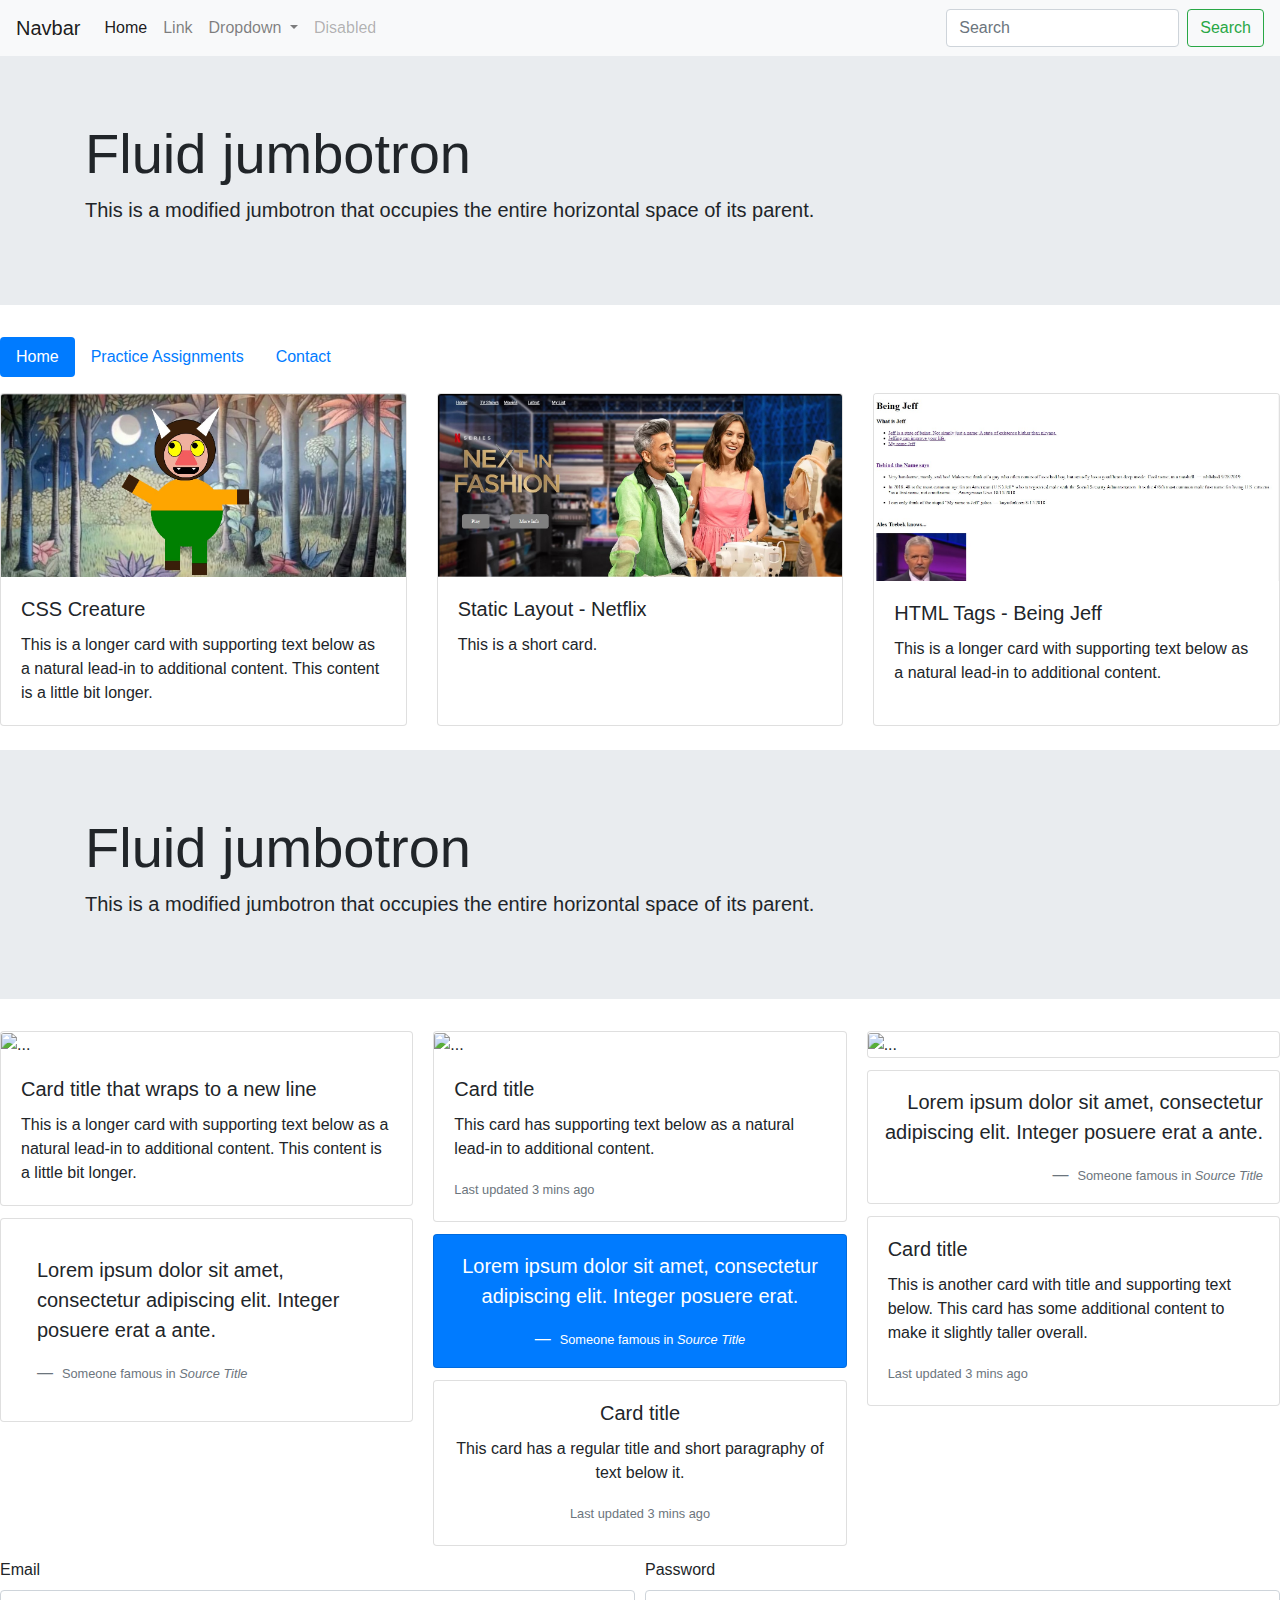
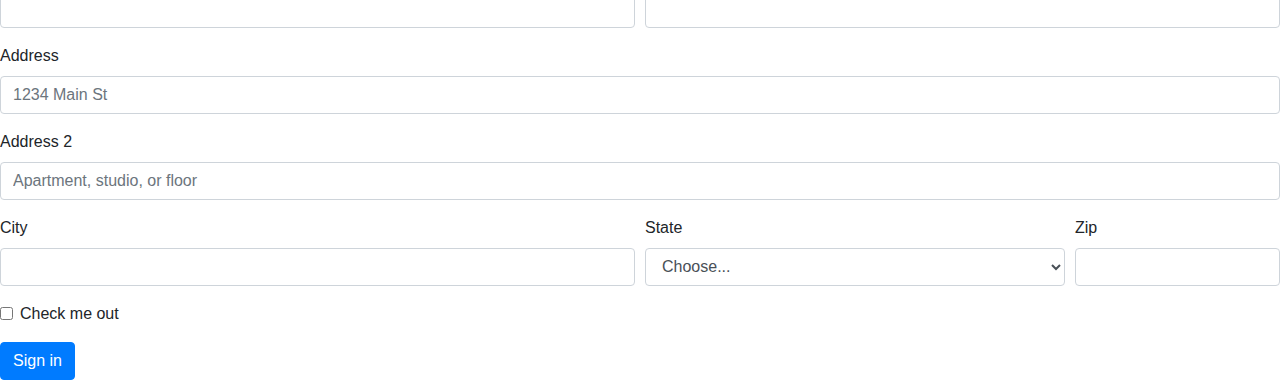
==== index.html @ 0328d678 "initial" ====
<!DOCTYPE html>
<html lang="en">

<head>
  <meta charset="UTF-8">
  <meta name="viewport" content="width=device-width, initial-scale=1.0">
  <link rel="stylesheet" href="https://stackpath.bootstrapcdn.com/bootstrap/4.4.1/css/bootstrap.min.css"
    integrity="sha384-Vkoo8x4CGsO3+Hhxv8T/Q5PaXtkKtu6ug5TOeNV6gBiFeWPGFN9MuhOf23Q9Ifjh" crossorigin="anonymous">

  <title>Document</title>
</head>

<body>

  <!-- Navigation bar -->
  <nav class="navbar navbar-expand-lg navbar-light bg-light">
    <a class="navbar-brand" href="#">Navbar</a>
    <button class="navbar-toggler" type="button" data-toggle="collapse" data-target="#navbarSupportedContent"
      aria-controls="navbarSupportedContent" aria-expanded="false" aria-label="Toggle navigation">
      <span class="navbar-toggler-icon"></span>
    </button>

    <div class="collapse navbar-collapse" id="navbarSupportedContent">
      <ul class="navbar-nav mr-auto">
        <li class="nav-item active">
          <a class="nav-link" href="#">Home <span class="sr-only">(current)</span></a>
        </li>
        <li class="nav-item">
          <a class="nav-link" href="#">Link</a>
        </li>
        <li class="nav-item dropdown">
          <a class="nav-link dropdown-toggle" href="#" id="navbarDropdown" role="button" data-toggle="dropdown"
            aria-haspopup="true" aria-expanded="false">
            Dropdown
          </a>
          <div class="dropdown-menu" aria-labelledby="navbarDropdown">
            <a class="dropdown-item" href="#">Action</a>
            <a class="dropdown-item" href="#">Another action</a>
            <div class="dropdown-divider"></div>
            <a class="dropdown-item" href="#">Something else here</a>
          </div>
        </li>
        <li class="nav-item">
          <a class="nav-link disabled" href="#" tabindex="-1" aria-disabled="true">Disabled</a>
        </li>
      </ul>
      <form class="form-inline my-2 my-lg-0">
        <input class="form-control mr-sm-2" type="search" placeholder="Search" aria-label="Search">
        <button class="btn btn-outline-success my-2 my-sm-0" type="submit">Search</button>
      </form>
    </div>
  </nav>

  <!-- Jumbotron -->
  <div class="jumbotron jumbotron-fluid">
    <div class="container">
      <h1 class="display-4">Fluid jumbotron</h1>
      <p class="lead">This is a modified jumbotron that occupies the entire horizontal space of its parent.</p>
    </div>
  </div>

  <!-- Tabs around cards -->
  <!-- <ul class="nav nav-tabs">
        <li class="nav-item">
          <a class="nav-link active" href="#">Active</a>
        </li>
        <li class="nav-item">
          <a class="nav-link" href="#">Link</a>
        </li>
        <li class="nav-item">
          <a class="nav-link" href="#">Link</a>
        </li>
        <li class="nav-item">
          <a class="nav-link disabled" href="#" tabindex="-1" aria-disabled="true">Disabled</a>
        </li>
      </ul> -->

  <!-- Tabs around cards -->
  <!-- <div class="card text-center">
        <div class="card-header">
          <ul class="nav nav-tabs card-header-tabs">
            <li class="nav-item">
              <a class="nav-link active" href="#">Active</a>
            </li>
            <li class="nav-item">
              <a class="nav-link" href="#">Link</a>
            </li>
            <li class="nav-item">
              <a class="nav-link disabled" href="#" tabindex="-1" aria-disabled="true">Disabled</a>
            </li>
          </ul>
        </div>
        <div class="card-body">
          <h5 class="card-title">Special title treatment</h5>
          <p class="card-text">With supporting text below as a natural lead-in to additional content.</p>
          <a href="#" class="btn btn-primary">Go somewhere</a>
        </div>
      </div> -->


  <!-- Tabs with pills around cards -->
  <ul class="nav nav-pills mb-3" id="pills-tab" role="tablist">
    <li class="nav-item">
      <a class="nav-link active" id="pills-home-tab" data-toggle="pill" href="#pills-home" role="tab"
        aria-controls="pills-home" aria-selected="true">Home</a>
    </li>
    <li class="nav-item">
      <a class="nav-link" id="pills-profile-tab" data-toggle="pill" href="#pills-profile" role="tab"
        aria-controls="pills-profile" aria-selected="false">Practice Assignments</a>
    </li>
    <li class="nav-item">
      <a class="nav-link" id="pills-contact-tab" data-toggle="pill" href="#pills-contact" role="tab"
        aria-controls="pills-contact" aria-selected="false">Contact</a>
    </li>
  </ul>
  <div class="tab-content" id="pills-tabContent">
    <div class="tab-pane fade show active" id="pills-home" role="tabpanel" aria-labelledby="pills-home-tab">
        <!-- CARD START -->
  <div class="row row-cols-1 row-cols-md-3">
    <div class="col mb-4">
      <div class="card h-100">
        <img src="assets/cssCreature.jpg" class="card-img-top" alt="...">
        <div class="card-body">
          <h5 class="card-title">CSS Creature</h5>
          <p class="card-text">This is a longer card with supporting text below as a natural lead-in to additional
            content. This content is a little bit longer.</p>
        </div>
      </div>
    </div>
    <!-- CARD END -->
    <!-- CARD START -->
    <div class="col mb-4">
      <div class="card h-100">
        <img src="assets/staticLayout.jpg" class="card-img-top" alt="...">
        <div class="card-body">
          <h5 class="card-title">Static Layout - Netflix</h5>
          <p class="card-text">This is a short card.</p>
        </div>
      </div>
    </div>
    <!-- CARD END -->
    <!-- CARD START -->
    <div class="col mb-4">
      <div class="card h-100">
        <img src="assets/htmlTags.jpg" class="card-img-top" alt="...">
        <div class="card-body">
          <h5 class="card-title">HTML Tags - Being Jeff</h5>
          <p class="card-text">This is a longer card with supporting text below as a natural lead-in to additional
            content.</p>
        </div>
      </div>
    </div>
  </div>
  <!-- CARD END -->

      </div>
    <div class="tab-pane fade" id="pills-profile" role="tabpanel" aria-labelledby="pills-profile-tab">

      <!-- CARDS GO HERE -->
  <!-- CARD START -->
  <div class="row row-cols-1 row-cols-md-3">
    <div class="col mb-4">
    <div class="card h-100">
      <img src="assets/cssBasics.jpg" class="card-img-top" alt="...">
      <div class="card-body">
        <h5 class="card-title">CSS Basics - Bang a Drum</h5>
        <p class="card-text">This is a longer card with supporting text below as a natural lead-in to additional
          content. This content is a little bit longer.</p>
      </div>
    </div>
  </div>
  <!-- CARD END -->
  <!-- CARD START -->
  <div class="col mb-4">
    <div class="card h-100">
      <img src="assets/terminalDungeon.jpg" class="card-img-top" alt="...">
      <div class="card-body">
        <h5 class="card-title">Terminal Dungeon - Command Line Maze</h5>
        <p class="card-text">This is a longer card with supporting text below as a natural lead-in to additional
          content. This content is a little bit longer.</p>
      </div>
    </div>
  </div>
  <!-- CARD END -->

    </div>
    <div class="tab-pane fade" id="pills-contact" role="tabpanel" aria-labelledby="pills-contact-tab">...</div>
  </div>

  <!-- Cards in rows -->





  <!-- Jumbotron -->
  <div class="jumbotron jumbotron-fluid">
    <div class="container">
      <h1 class="display-4">Fluid jumbotron</h1>
      <p class="lead">This is a modified jumbotron that occupies the entire horizontal space of its parent.</p>
    </div>
  </div>




  <!-- cards mixed up -->
  <div class="card-columns">
    <div class="card">
      <img src="..." class="card-img-top" alt="...">
      <div class="card-body">
        <h5 class="card-title">Card title that wraps to a new line</h5>
        <p class="card-text">This is a longer card with supporting text below as a natural lead-in to additional
          content. This content is a little bit longer.</p>
      </div>
    </div>
    <div class="card p-3">
      <blockquote class="blockquote mb-0 card-body">
        <p>Lorem ipsum dolor sit amet, consectetur adipiscing elit. Integer posuere erat a ante.</p>
        <footer class="blockquote-footer">
          <small class="text-muted">
            Someone famous in <cite title="Source Title">Source Title</cite>
          </small>
        </footer>
      </blockquote>
    </div>
    <div class="card">
      <img src="..." class="card-img-top" alt="...">
      <div class="card-body">
        <h5 class="card-title">Card title</h5>
        <p class="card-text">This card has supporting text below as a natural lead-in to additional content.</p>
        <p class="card-text"><small class="text-muted">Last updated 3 mins ago</small></p>
      </div>
    </div>
    <div class="card bg-primary text-white text-center p-3">
      <blockquote class="blockquote mb-0">
        <p>Lorem ipsum dolor sit amet, consectetur adipiscing elit. Integer posuere erat.</p>
        <footer class="blockquote-footer text-white">
          <small>
            Someone famous in <cite title="Source Title">Source Title</cite>
          </small>
        </footer>
      </blockquote>
    </div>
    <div class="card text-center">
      <div class="card-body">
        <h5 class="card-title">Card title</h5>
        <p class="card-text">This card has a regular title and short paragraphy of text below it.</p>
        <p class="card-text"><small class="text-muted">Last updated 3 mins ago</small></p>
      </div>
    </div>
    <div class="card">
      <img src="..." class="card-img-top" alt="...">
    </div>
    <div class="card p-3 text-right">
      <blockquote class="blockquote mb-0">
        <p>Lorem ipsum dolor sit amet, consectetur adipiscing elit. Integer posuere erat a ante.</p>
        <footer class="blockquote-footer">
          <small class="text-muted">
            Someone famous in <cite title="Source Title">Source Title</cite>
          </small>
        </footer>
      </blockquote>
    </div>
    <div class="card">
      <div class="card-body">
        <h5 class="card-title">Card title</h5>
        <p class="card-text">This is another card with title and supporting text below. This card has some additional
          content to make it slightly taller overall.</p>
        <p class="card-text"><small class="text-muted">Last updated 3 mins ago</small></p>
      </div>
    </div>
  </div>

  <!-- Form @ bottom of screen-->
  <form>
    <div class="form-row">
      <div class="form-group col-md-6">
        <label for="inputEmail4">Email</label>
        <input type="email" class="form-control" id="inputEmail4">
      </div>
      <div class="form-group col-md-6">
        <label for="inputPassword4">Password</label>
        <input type="password" class="form-control" id="inputPassword4">
      </div>
    </div>
    <div class="form-group">
      <label for="inputAddress">Address</label>
      <input type="text" class="form-control" id="inputAddress" placeholder="1234 Main St">
    </div>
    <div class="form-group">
      <label for="inputAddress2">Address 2</label>
      <input type="text" class="form-control" id="inputAddress2" placeholder="Apartment, studio, or floor">
    </div>
    <div class="form-row">
      <div class="form-group col-md-6">
        <label for="inputCity">City</label>
        <input type="text" class="form-control" id="inputCity">
      </div>
      <div class="form-group col-md-4">
        <label for="inputState">State</label>
        <select id="inputState" class="form-control">
          <option selected>Choose...</option>
          <option>...</option>
        </select>
      </div>
      <div class="form-group col-md-2">
        <label for="inputZip">Zip</label>
        <input type="text" class="form-control" id="inputZip">
      </div>
    </div>
    <div class="form-group">
      <div class="form-check">
        <input class="form-check-input" type="checkbox" id="gridCheck">
        <label class="form-check-label" for="gridCheck">
          Check me out
        </label>
      </div>
    </div>
    <button type="submit" class="btn btn-primary">Sign in</button>
  </form>


  <!-- ****************** Add all code above here *********************-->
  <script src="https://code.jquery.com/jquery-3.4.1.slim.min.js"
    integrity="sha384-J6qa4849blE2+poT4WnyKhv5vZF5SrPo0iEjwBvKU7imGFAV0wwj1yYfoRSJoZ+n"
    crossorigin="anonymous"></script>
  <script src="https://cdn.jsdelivr.net/npm/popper.js@1.16.0/dist/umd/popper.min.js"
    integrity="sha384-Q6E9RHvbIyZFJoft+2mJbHaEWldlvI9IOYy5n3zV9zzTtmI3UksdQRVvoxMfooAo"
    crossorigin="anonymous"></script>
  <script src="https://stackpath.bootstrapcdn.com/bootstrap/4.4.1/js/bootstrap.min.js"
    integrity="sha384-wfSDF2E50Y2D1uUdj0O3uMBJnjuUD4Ih7YwaYd1iqfktj0Uod8GCExl3Og8ifwB6"
    crossorigin="anonymous"></script>
</body>

</html>
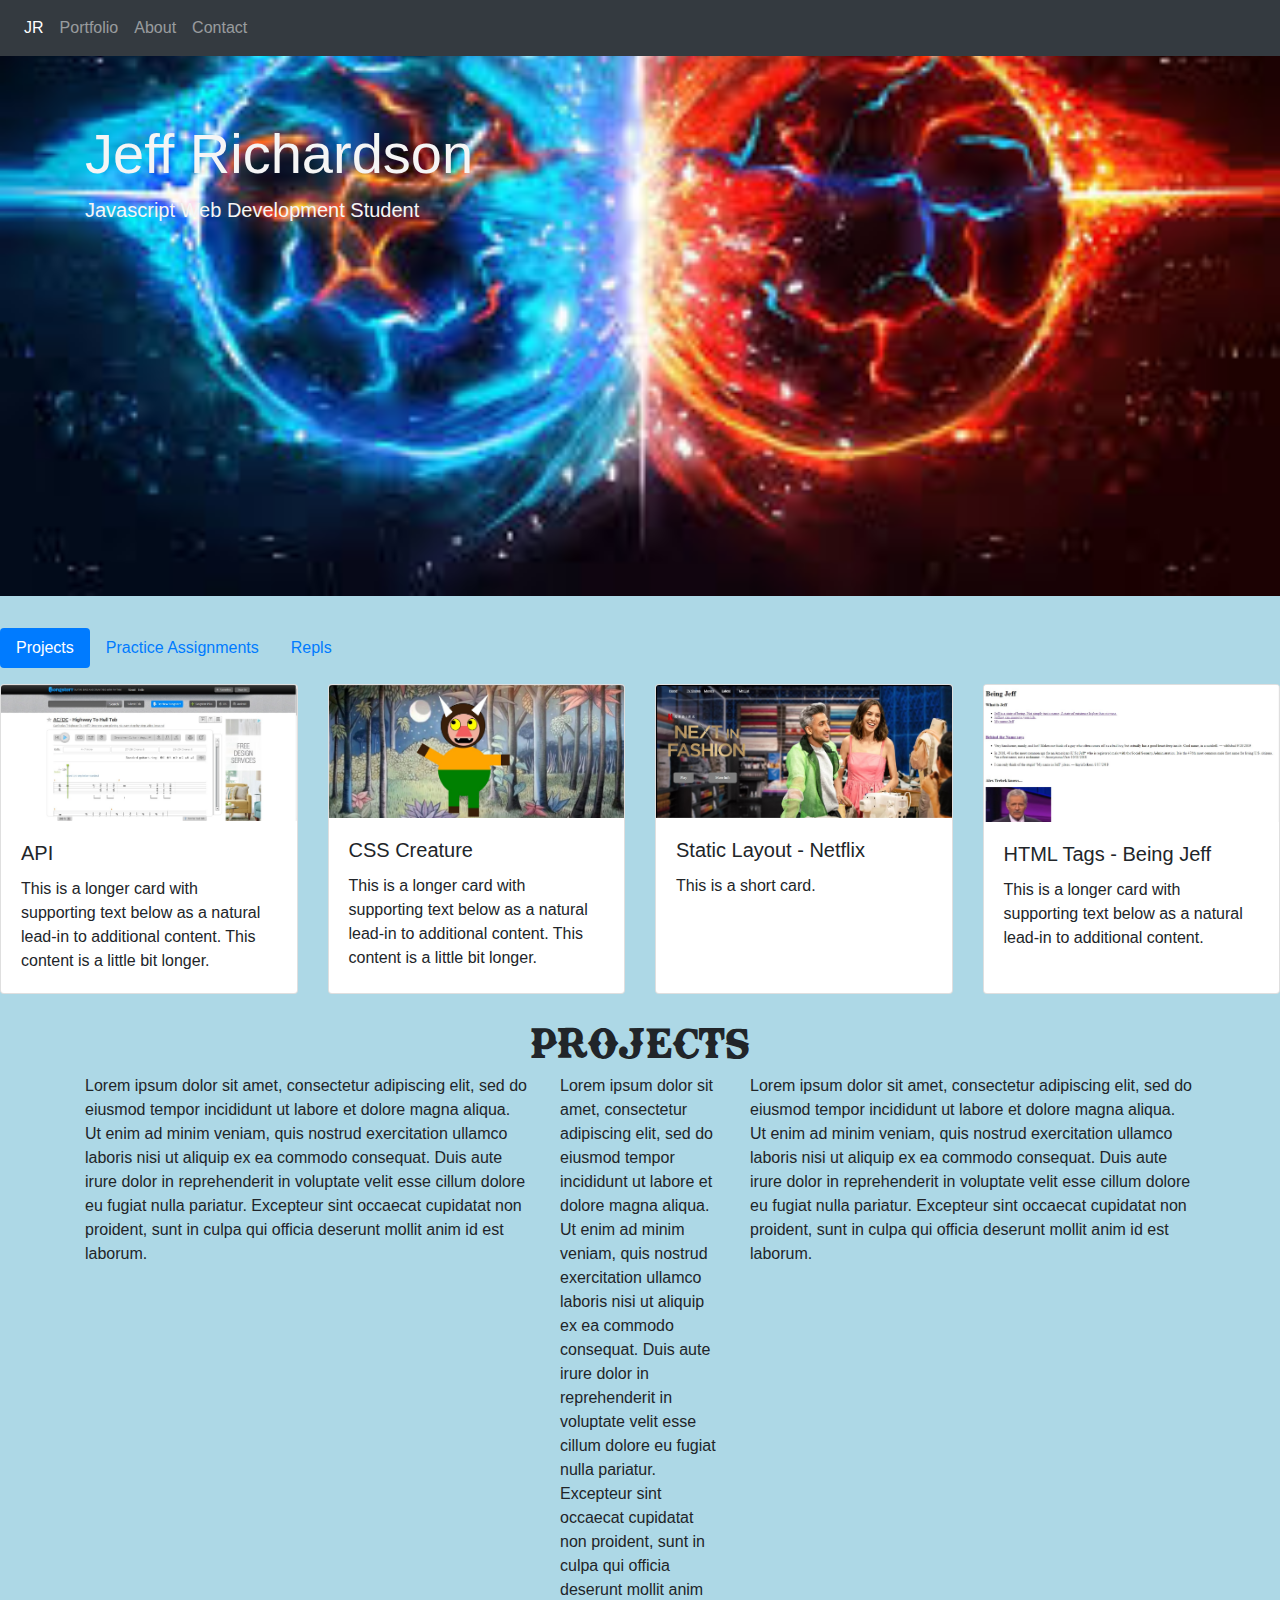
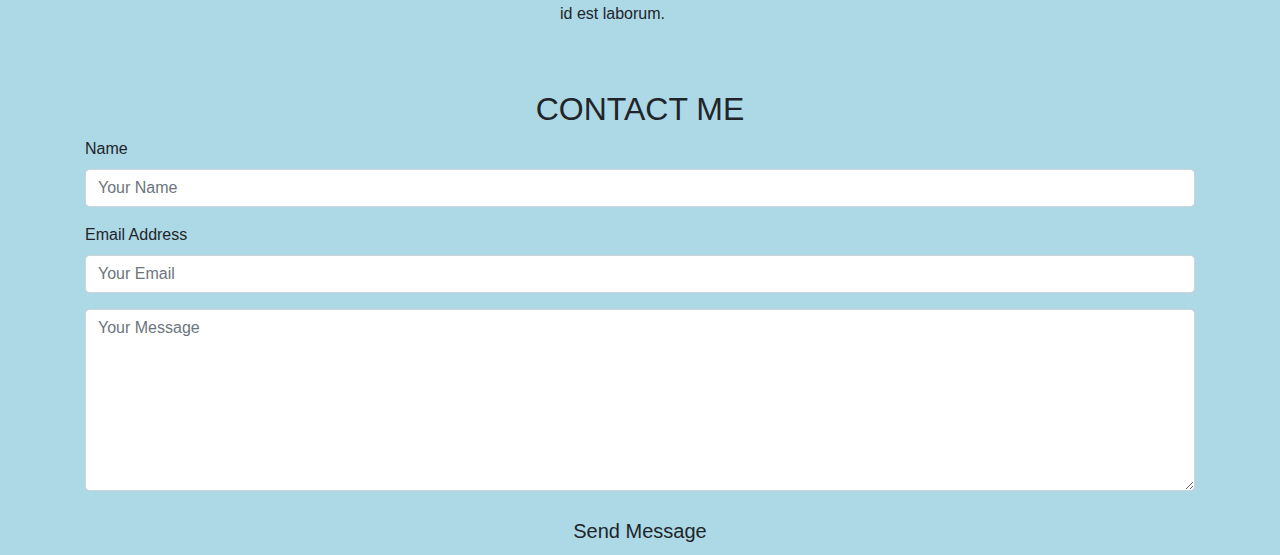
==== commit ed318618: "partially functional 2-13-2020" ====
--- a/index.html
+++ b/index.html
@@ -1,108 +1,53 @@
 <!DOCTYPE html>
 <html lang="en">
-
 <head>
-  <meta charset="UTF-8">
-  <meta name="viewport" content="width=device-width, initial-scale=1.0">
-  <link rel="stylesheet" href="https://stackpath.bootstrapcdn.com/bootstrap/4.4.1/css/bootstrap.min.css"
-    integrity="sha384-Vkoo8x4CGsO3+Hhxv8T/Q5PaXtkKtu6ug5TOeNV6gBiFeWPGFN9MuhOf23Q9Ifjh" crossorigin="anonymous">
-
-  <title>Document</title>
+    <meta charset="UTF-8">
+    <meta name="viewport" content="width=device-width, initial-scale=1.0">
+    <meta http-equiv="X-UA-Compatible" content="ie=edge">
+    <!-- Bootstrap style sheet must link prior to our style sheet link -->
+    <link rel="stylesheet" href="https://stackpath.bootstrapcdn.com/bootstrap/4.4.1/css/bootstrap.min.css" integrity="sha384-Vkoo8x4CGsO3+Hhxv8T/Q5PaXtkKtu6ug5TOeNV6gBiFeWPGFN9MuhOf23Q9Ifjh" crossorigin="anonymous">
+
+    <link rel="stylesheet" ref="text/css" href="./css/main.css">
+    <title>Example Portfolio</title>
 </head>
-
 <body>
 
-  <!-- Navigation bar -->
-  <nav class="navbar navbar-expand-lg navbar-light bg-light">
-    <a class="navbar-brand" href="#">Navbar</a>
-    <button class="navbar-toggler" type="button" data-toggle="collapse" data-target="#navbarSupportedContent"
-      aria-controls="navbarSupportedContent" aria-expanded="false" aria-label="Toggle navigation">
-      <span class="navbar-toggler-icon"></span>
-    </button>
-
-    <div class="collapse navbar-collapse" id="navbarSupportedContent">
-      <ul class="navbar-nav mr-auto">
-        <li class="nav-item active">
-          <a class="nav-link" href="#">Home <span class="sr-only">(current)</span></a>
-        </li>
-        <li class="nav-item">
-          <a class="nav-link" href="#">Link</a>
-        </li>
-        <li class="nav-item dropdown">
-          <a class="nav-link dropdown-toggle" href="#" id="navbarDropdown" role="button" data-toggle="dropdown"
-            aria-haspopup="true" aria-expanded="false">
-            Dropdown
-          </a>
-          <div class="dropdown-menu" aria-labelledby="navbarDropdown">
-            <a class="dropdown-item" href="#">Action</a>
-            <a class="dropdown-item" href="#">Another action</a>
-            <div class="dropdown-divider"></div>
-            <a class="dropdown-item" href="#">Something else here</a>
+    <!-- NAVBAR -->
+        <!-- Copied this from bootstrap within Components / Navbar -->
+
+    <nav class="navbar navbar-expand-lg navbar-dark bg-dark">
+        <!-- <a class="navbar-brand" href="#">Navbar</a> -->
+        <button class="navbar-toggler" type="button" data-toggle="collapse" data-target="#navbarNavAltMarkup" aria-controls="navbarNavAltMarkup" aria-expanded="false" aria-label="Toggle navigation">
+          <span class="navbar-toggler-icon"></span> -->
+        </button>
+        <div class="collapse navbar-collapse" id="navbarNavAltMarkup">
+          <div class="navbar-nav">
+            <a class="nav-item nav-link active" href="#">JR <span class="sr-only">(current)</span></a>
+            <a class="nav-item nav-link" href="#">Portfolio</a>
+            <a class="nav-item nav-link" href="#">About</a>
+            <a class="nav-item nav-link" href="#">Contact</a>
+            <!-- <a class="nav-item nav-link disabled" href="#" tabindex="-1" aria-disabled="true">Disabled</a> -->
           </div>
-        </li>
-        <li class="nav-item">
-          <a class="nav-link disabled" href="#" tabindex="-1" aria-disabled="true">Disabled</a>
-        </li>
-      </ul>
-      <form class="form-inline my-2 my-lg-0">
-        <input class="form-control mr-sm-2" type="search" placeholder="Search" aria-label="Search">
-        <button class="btn btn-outline-success my-2 my-sm-0" type="submit">Search</button>
-      </form>
-    </div>
-  </nav>
-
-  <!-- Jumbotron -->
-  <div class="jumbotron jumbotron-fluid">
-    <div class="container">
-      <h1 class="display-4">Fluid jumbotron</h1>
-      <p class="lead">This is a modified jumbotron that occupies the entire horizontal space of its parent.</p>
-    </div>
-  </div>
-
-  <!-- Tabs around cards -->
-  <!-- <ul class="nav nav-tabs">
-        <li class="nav-item">
-          <a class="nav-link active" href="#">Active</a>
-        </li>
-        <li class="nav-item">
-          <a class="nav-link" href="#">Link</a>
-        </li>
-        <li class="nav-item">
-          <a class="nav-link" href="#">Link</a>
-        </li>
-        <li class="nav-item">
-          <a class="nav-link disabled" href="#" tabindex="-1" aria-disabled="true">Disabled</a>
-        </li>
-      </ul> -->
-
-  <!-- Tabs around cards -->
-  <!-- <div class="card text-center">
-        <div class="card-header">
-          <ul class="nav nav-tabs card-header-tabs">
-            <li class="nav-item">
-              <a class="nav-link active" href="#">Active</a>
-            </li>
-            <li class="nav-item">
-              <a class="nav-link" href="#">Link</a>
-            </li>
-            <li class="nav-item">
-              <a class="nav-link disabled" href="#" tabindex="-1" aria-disabled="true">Disabled</a>
-            </li>
-          </ul>
-        </div>
-        <div class="card-body">
-          <h5 class="card-title">Special title treatment</h5>
-          <p class="card-text">With supporting text below as a natural lead-in to additional content.</p>
-          <a href="#" class="btn btn-primary">Go somewhere</a>
-        </div>
-      </div> -->
-
+        </div>
+      </nav>
+
+    <!-- HEADER -->
+      <!-- Components / Jumbotron > Fluid Jumbotron -->
+
+      <div class="jumbotron jumbotron-fluid">
+        <div class="container">
+          <h1 class="display-4">Jeff Richardson</h1>
+          <p class="lead">Javascript Web Development Student</p>
+        </div>
+      </div>
+
+<!-- ****************  START CARDS **************************-->
 
   <!-- Tabs with pills around cards -->
   <ul class="nav nav-pills mb-3" id="pills-tab" role="tablist">
     <li class="nav-item">
       <a class="nav-link active" id="pills-home-tab" data-toggle="pill" href="#pills-home" role="tab"
-        aria-controls="pills-home" aria-selected="true">Home</a>
+        aria-controls="pills-home" aria-selected="true">Projects</a>
     </li>
     <li class="nav-item">
       <a class="nav-link" id="pills-profile-tab" data-toggle="pill" href="#pills-profile" role="tab"
@@ -110,13 +55,34 @@
     </li>
     <li class="nav-item">
       <a class="nav-link" id="pills-contact-tab" data-toggle="pill" href="#pills-contact" role="tab"
-        aria-controls="pills-contact" aria-selected="false">Contact</a>
+        aria-controls="pills-contact" aria-selected="false">Repls</a>
     </li>
   </ul>
+  <!-- END of TAB Definitions-->
   <div class="tab-content" id="pills-tabContent">
     <div class="tab-pane fade show active" id="pills-home" role="tabpanel" aria-labelledby="pills-home-tab">
+        
+  <!-- NEED THIS AT BEGINNING OF CARD GROUP - SETS COLUMNS -->
+    <!-- <div class="row row-cols-1 row-cols-md-3"> -->
+    <div class="row row-cols-1 row-cols-sm-4">
+        
+          <!-- CARD START -->
+    <div class="col mb-4">
+      <div class="card h-100">
+        <a href="C:\ElevenFiftyProjects\JavaScript-Library\projects\API-Songster\public\index.html" target=blank>
+          <img src="assets/API-Songsterr.jpg" class="card-img-top" alt="...">
+        </a>
+        <div class="card-body">
+          <h5 class="card-title">API</h5>
+          <p class="card-text">This is a longer card with supporting text below as a natural lead-in to additional
+            content. This content is a little bit longer.</p>
+        </div>
+      </div>
+    </div>
+    <!-- CARD END -->
+
+   
         <!-- CARD START -->
-  <div class="row row-cols-1 row-cols-md-3">
     <div class="col mb-4">
       <div class="card h-100">
         <img src="assets/cssCreature.jpg" class="card-img-top" alt="...">
@@ -128,6 +94,8 @@
       </div>
     </div>
     <!-- CARD END -->
+   
+   
     <!-- CARD START -->
     <div class="col mb-4">
       <div class="card h-100">
@@ -157,8 +125,11 @@
     <div class="tab-pane fade" id="pills-profile" role="tabpanel" aria-labelledby="pills-profile-tab">
 
       <!-- CARDS GO HERE -->
-  <!-- CARD START -->
-  <div class="row row-cols-1 row-cols-md-3">
+
+    <!-- NEED THIS AT BEGINNING OF CARD GROUP - SETS COLUMNS -->
+    <div class="row row-cols-1 row-cols-md-3">
+      
+    <!-- CARD START -->
     <div class="col mb-4">
     <div class="card h-100">
       <img src="assets/cssBasics.jpg" class="card-img-top" alt="...">
@@ -190,147 +161,83 @@
   <!-- Cards in rows -->
 
 
-
-
-
-  <!-- Jumbotron -->
-  <div class="jumbotron jumbotron-fluid">
-    <div class="container">
-      <h1 class="display-4">Fluid jumbotron</h1>
-      <p class="lead">This is a modified jumbotron that occupies the entire horizontal space of its parent.</p>
-    </div>
-  </div>
-
-
-
-
-  <!-- cards mixed up -->
-  <div class="card-columns">
-    <div class="card">
-      <img src="..." class="card-img-top" alt="...">
-      <div class="card-body">
-        <h5 class="card-title">Card title that wraps to a new line</h5>
-        <p class="card-text">This is a longer card with supporting text below as a natural lead-in to additional
-          content. This content is a little bit longer.</p>
-      </div>
-    </div>
-    <div class="card p-3">
-      <blockquote class="blockquote mb-0 card-body">
-        <p>Lorem ipsum dolor sit amet, consectetur adipiscing elit. Integer posuere erat a ante.</p>
-        <footer class="blockquote-footer">
-          <small class="text-muted">
-            Someone famous in <cite title="Source Title">Source Title</cite>
-          </small>
-        </footer>
-      </blockquote>
-    </div>
-    <div class="card">
-      <img src="..." class="card-img-top" alt="...">
-      <div class="card-body">
-        <h5 class="card-title">Card title</h5>
-        <p class="card-text">This card has supporting text below as a natural lead-in to additional content.</p>
-        <p class="card-text"><small class="text-muted">Last updated 3 mins ago</small></p>
-      </div>
-    </div>
-    <div class="card bg-primary text-white text-center p-3">
-      <blockquote class="blockquote mb-0">
-        <p>Lorem ipsum dolor sit amet, consectetur adipiscing elit. Integer posuere erat.</p>
-        <footer class="blockquote-footer text-white">
-          <small>
-            Someone famous in <cite title="Source Title">Source Title</cite>
-          </small>
-        </footer>
-      </blockquote>
-    </div>
-    <div class="card text-center">
-      <div class="card-body">
-        <h5 class="card-title">Card title</h5>
-        <p class="card-text">This card has a regular title and short paragraphy of text below it.</p>
-        <p class="card-text"><small class="text-muted">Last updated 3 mins ago</small></p>
-      </div>
-    </div>
-    <div class="card">
-      <img src="..." class="card-img-top" alt="...">
-    </div>
-    <div class="card p-3 text-right">
-      <blockquote class="blockquote mb-0">
-        <p>Lorem ipsum dolor sit amet, consectetur adipiscing elit. Integer posuere erat a ante.</p>
-        <footer class="blockquote-footer">
-          <small class="text-muted">
-            Someone famous in <cite title="Source Title">Source Title</cite>
-          </small>
-        </footer>
-      </blockquote>
-    </div>
-    <div class="card">
-      <div class="card-body">
-        <h5 class="card-title">Card title</h5>
-        <p class="card-text">This is another card with title and supporting text below. This card has some additional
-          content to make it slightly taller overall.</p>
-        <p class="card-text"><small class="text-muted">Last updated 3 mins ago</small></p>
-      </div>
-    </div>
-  </div>
-
-  <!-- Form @ bottom of screen-->
-  <form>
-    <div class="form-row">
-      <div class="form-group col-md-6">
-        <label for="inputEmail4">Email</label>
-        <input type="email" class="form-control" id="inputEmail4">
-      </div>
-      <div class="form-group col-md-6">
-        <label for="inputPassword4">Password</label>
-        <input type="password" class="form-control" id="inputPassword4">
-      </div>
-    </div>
-    <div class="form-group">
-      <label for="inputAddress">Address</label>
-      <input type="text" class="form-control" id="inputAddress" placeholder="1234 Main St">
-    </div>
-    <div class="form-group">
-      <label for="inputAddress2">Address 2</label>
-      <input type="text" class="form-control" id="inputAddress2" placeholder="Apartment, studio, or floor">
-    </div>
-    <div class="form-row">
-      <div class="form-group col-md-6">
-        <label for="inputCity">City</label>
-        <input type="text" class="form-control" id="inputCity">
-      </div>
-      <div class="form-group col-md-4">
-        <label for="inputState">State</label>
-        <select id="inputState" class="form-control">
-          <option selected>Choose...</option>
-          <option>...</option>
-        </select>
-      </div>
-      <div class="form-group col-md-2">
-        <label for="inputZip">Zip</label>
-        <input type="text" class="form-control" id="inputZip">
-      </div>
-    </div>
-    <div class="form-group">
-      <div class="form-check">
-        <input class="form-check-input" type="checkbox" id="gridCheck">
-        <label class="form-check-label" for="gridCheck">
-          Check me out
-        </label>
-      </div>
-    </div>
-    <button type="submit" class="btn btn-primary">Sign in</button>
-  </form>
-
-
-  <!-- ****************** Add all code above here *********************-->
-  <script src="https://code.jquery.com/jquery-3.4.1.slim.min.js"
-    integrity="sha384-J6qa4849blE2+poT4WnyKhv5vZF5SrPo0iEjwBvKU7imGFAV0wwj1yYfoRSJoZ+n"
-    crossorigin="anonymous"></script>
-  <script src="https://cdn.jsdelivr.net/npm/popper.js@1.16.0/dist/umd/popper.min.js"
-    integrity="sha384-Q6E9RHvbIyZFJoft+2mJbHaEWldlvI9IOYy5n3zV9zzTtmI3UksdQRVvoxMfooAo"
-    crossorigin="anonymous"></script>
-  <script src="https://stackpath.bootstrapcdn.com/bootstrap/4.4.1/js/bootstrap.min.js"
-    integrity="sha384-wfSDF2E50Y2D1uUdj0O3uMBJnjuUD4Ih7YwaYd1iqfktj0Uod8GCExl3Og8ifwB6"
-    crossorigin="anonymous"></script>
+<!-- ************************  END CARDS *************************-->
+
+    <!-- PROJECTS -->
+        <section id="projects">
+            <h1 class="projectsHeader" style="text-align: center;">Projects</h1>
+            <!-- From bootstrap   Layout/Grid -->
+            <div class="container">   <!-- must be "container" -->
+                <div class="row">  <!-- must be "row" -->
+                    <!-- there are a maximum of 12 grids-->
+                    <!-- the divs below specify their share of the 12 grids (col-n) - total must be 12 -->
+                    <div class="col-5">
+                        <p>Lorem ipsum dolor sit amet, consectetur adipiscing elit, sed do eiusmod tempor incididunt ut labore et dolore magna aliqua. Ut enim ad minim veniam, quis nostrud exercitation ullamco laboris nisi ut aliquip ex ea commodo consequat. Duis aute irure dolor in reprehenderit in voluptate velit esse cillum dolore eu fugiat nulla pariatur. Excepteur sint occaecat cupidatat non proident, sunt in culpa qui officia deserunt mollit anim id est laborum.</p>
+                    </div>
+                    <div class="col-2">
+                        <p>Lorem ipsum dolor sit amet, consectetur adipiscing elit, sed do eiusmod tempor incididunt ut labore et dolore magna aliqua. Ut enim ad minim veniam, quis nostrud exercitation ullamco laboris nisi ut aliquip ex ea commodo consequat. Duis aute irure dolor in reprehenderit in voluptate velit esse cillum dolore eu fugiat nulla pariatur. Excepteur sint occaecat cupidatat non proident, sunt in culpa qui officia deserunt mollit anim id est laborum.</p>
+                    </div>
+                    <div class="col-5">
+                        <p>Lorem ipsum dolor sit amet, consectetur adipiscing elit, sed do eiusmod tempor incididunt ut labore et dolore magna aliqua. Ut enim ad minim veniam, quis nostrud exercitation ullamco laboris nisi ut aliquip ex ea commodo consequat. Duis aute irure dolor in reprehenderit in voluptate velit esse cillum dolore eu fugiat nulla pariatur. Excepteur sint occaecat cupidatat non proident, sunt in culpa qui officia deserunt mollit anim id est laborum.</p>
+                    </div>
+                </div>
+            </div>
+        </section>
+
+
+    <!-- ABOUT -->
+
+
+    <!-- CONTACT -->
+    <section id="contact">
+        <div class="container">
+            <br>
+            <br>
+            <h2 class="text-center text-uppercase">Contact Me</h2>
+            <div class="row">
+                <div class="col-12">
+                    <form action="https://formspree.io/maynard.zach23@gmail.com" method="POST">
+                        <div class="control-group">
+                            <div class="form-group">
+                                <label>Name</label>
+                                <input type="text" class="form-control" placeholder="Your Name" id="name" required
+                                    data-validation-required-message="Please enter your name" name="name">
+                                <p class="help-block text-danger"></p>
+                            </div>
+                        </div>
+                        <div class="control-group">
+                            <div class="form-group">
+                                <label>Email Address</label>
+                                <input type="email" class="form-control" placeholder="Your Email" id="email" required
+                                    data-validation-required-message="Please enter your email" name="_replyto">
+                                <p class="help-block text-danger"></p>
+                            </div>
+                        </div>
+                        <div class="control-group">
+                            <div class="form-group">
+                                <textarea class="form-control" rows="7" placeholder="Your Message" id="message" required
+                                    data-validation-required-message="Please leave a message" name="message"></textarea>
+                                <p class="help-block text-danger"></p>
+                            </div>
+                        </div>
+                        <div class="text-center">
+                            <div id="success"></div>
+                            <button type="submit" class="btn btn-lg btn-black">
+                                <i class="fa fa-paper-plane-o" aria-hidden="true"></i>
+                                Send Message
+                            </button>
+                        </div>
+                    </form>
+                </div>
+            </div>
+        </div>
+        </section>
+        
+    <!-- FOOTER -->
+    
+    <!-- Bootstrap JavaScript components - jQuery, Popper.js, and Bootstrap plugins -->
+    <script src="https://code.jquery.com/jquery-3.4.1.slim.min.js" integrity="sha384-J6qa4849blE2+poT4WnyKhv5vZF5SrPo0iEjwBvKU7imGFAV0wwj1yYfoRSJoZ+n" crossorigin="anonymous"></script>
+<script src="https://cdn.jsdelivr.net/npm/popper.js@1.16.0/dist/umd/popper.min.js" integrity="sha384-Q6E9RHvbIyZFJoft+2mJbHaEWldlvI9IOYy5n3zV9zzTtmI3UksdQRVvoxMfooAo" crossorigin="anonymous"></script>
+<script src="https://stackpath.bootstrapcdn.com/bootstrap/4.4.1/js/bootstrap.min.js" integrity="sha384-wfSDF2E50Y2D1uUdj0O3uMBJnjuUD4Ih7YwaYd1iqfktj0Uod8GCExl3Og8ifwB6" crossorigin="anonymous"></script>
 </body>
-
 </html>--- a/css/main.css
+++ b/css/main.css
@@ -0,0 +1,8 @@
+@import "about.css";
+@import "body.css";
+@import "contact.css";
+@import "footer.css";
+@import "header.css";
+@import "navbar.css";
+@import "projects.css";
+@import "variables.css";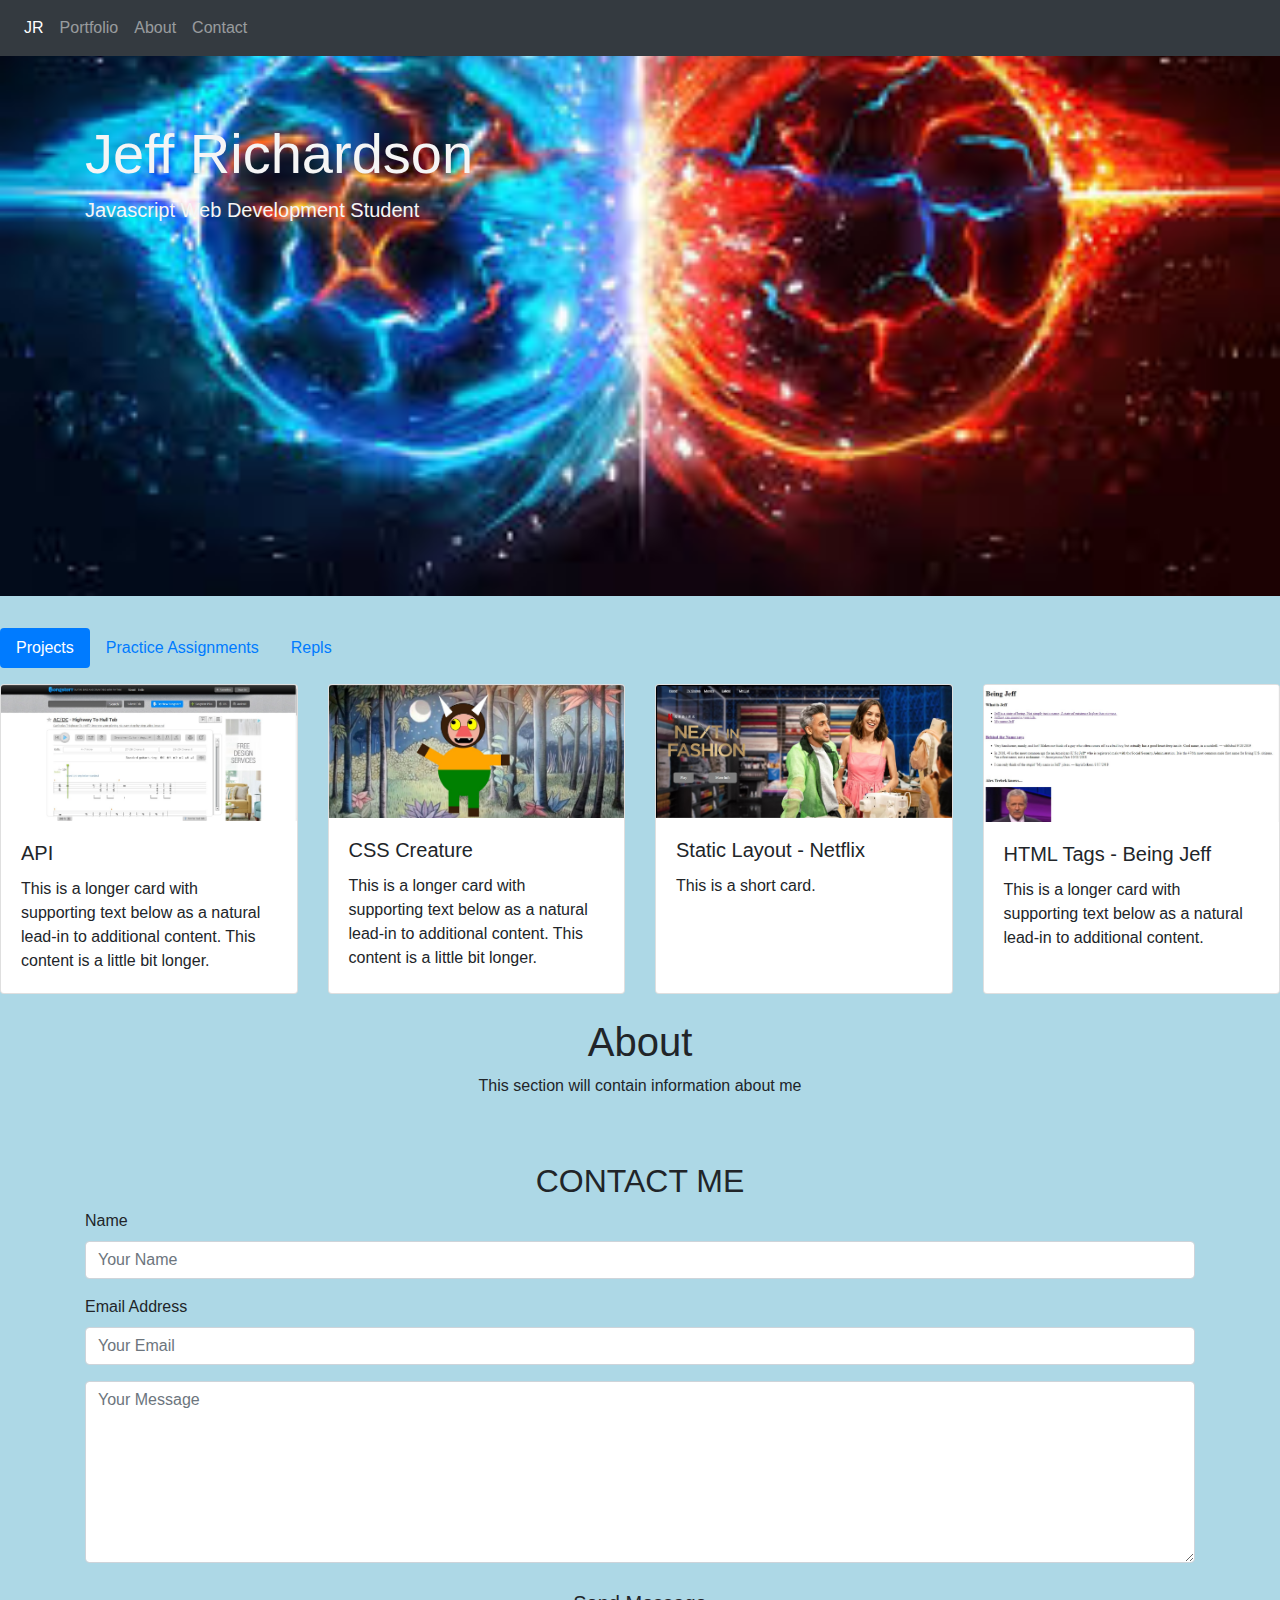
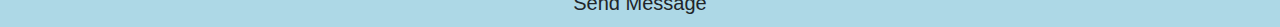
==== commit 6b34d5da: "more complete" ====
--- a/index.html
+++ b/index.html
@@ -69,7 +69,7 @@
           <!-- CARD START -->
     <div class="col mb-4">
       <div class="card h-100">
-        <a href="C:\ElevenFiftyProjects\JavaScript-Library\projects\API-Songster\public\index.html" target=blank>
+        <a href="https://jr-songsterrapi.firebaseapp.com" target=blank>
           <img src="assets/API-Songsterr.jpg" class="card-img-top" alt="...">
         </a>
         <div class="card-body">
@@ -164,14 +164,16 @@
 <!-- ************************  END CARDS *************************-->
 
     <!-- PROJECTS -->
-        <section id="projects">
-            <h1 class="projectsHeader" style="text-align: center;">Projects</h1>
+        <!-- <section id="projects">
+            <h1 class="projectsHeader" style="text-align: center;">Projects</h1> -->
+
             <!-- From bootstrap   Layout/Grid -->
-            <div class="container">   <!-- must be "container" -->
+        <!--
+            <div class="container">   <!-- must be "container"
                 <div class="row">  <!-- must be "row" -->
                     <!-- there are a maximum of 12 grids-->
                     <!-- the divs below specify their share of the 12 grids (col-n) - total must be 12 -->
-                    <div class="col-5">
+        <!--            <div class="col-5">
                         <p>Lorem ipsum dolor sit amet, consectetur adipiscing elit, sed do eiusmod tempor incididunt ut labore et dolore magna aliqua. Ut enim ad minim veniam, quis nostrud exercitation ullamco laboris nisi ut aliquip ex ea commodo consequat. Duis aute irure dolor in reprehenderit in voluptate velit esse cillum dolore eu fugiat nulla pariatur. Excepteur sint occaecat cupidatat non proident, sunt in culpa qui officia deserunt mollit anim id est laborum.</p>
                     </div>
                     <div class="col-2">
@@ -181,12 +183,15 @@
                         <p>Lorem ipsum dolor sit amet, consectetur adipiscing elit, sed do eiusmod tempor incididunt ut labore et dolore magna aliqua. Ut enim ad minim veniam, quis nostrud exercitation ullamco laboris nisi ut aliquip ex ea commodo consequat. Duis aute irure dolor in reprehenderit in voluptate velit esse cillum dolore eu fugiat nulla pariatur. Excepteur sint occaecat cupidatat non proident, sunt in culpa qui officia deserunt mollit anim id est laborum.</p>
                     </div>
                 </div>
-            </div>
+            </div> 
+          -->
         </section>
 
 
     <!-- ABOUT -->
-
+    <section id="about">
+      <h1 class="aboutHeader" style="text-align: center;">About</h1>
+      <p style="text-align: center;">This section will contain information about me</p>
 
     <!-- CONTACT -->
     <section id="contact">
@@ -196,7 +201,7 @@
             <h2 class="text-center text-uppercase">Contact Me</h2>
             <div class="row">
                 <div class="col-12">
-                    <form action="https://formspree.io/maynard.zach23@gmail.com" method="POST">
+                    <form action="https://formspree.io/jeffrichardson573@gmail.com" method="POST">
                         <div class="control-group">
                             <div class="form-group">
                                 <label>Name</label>
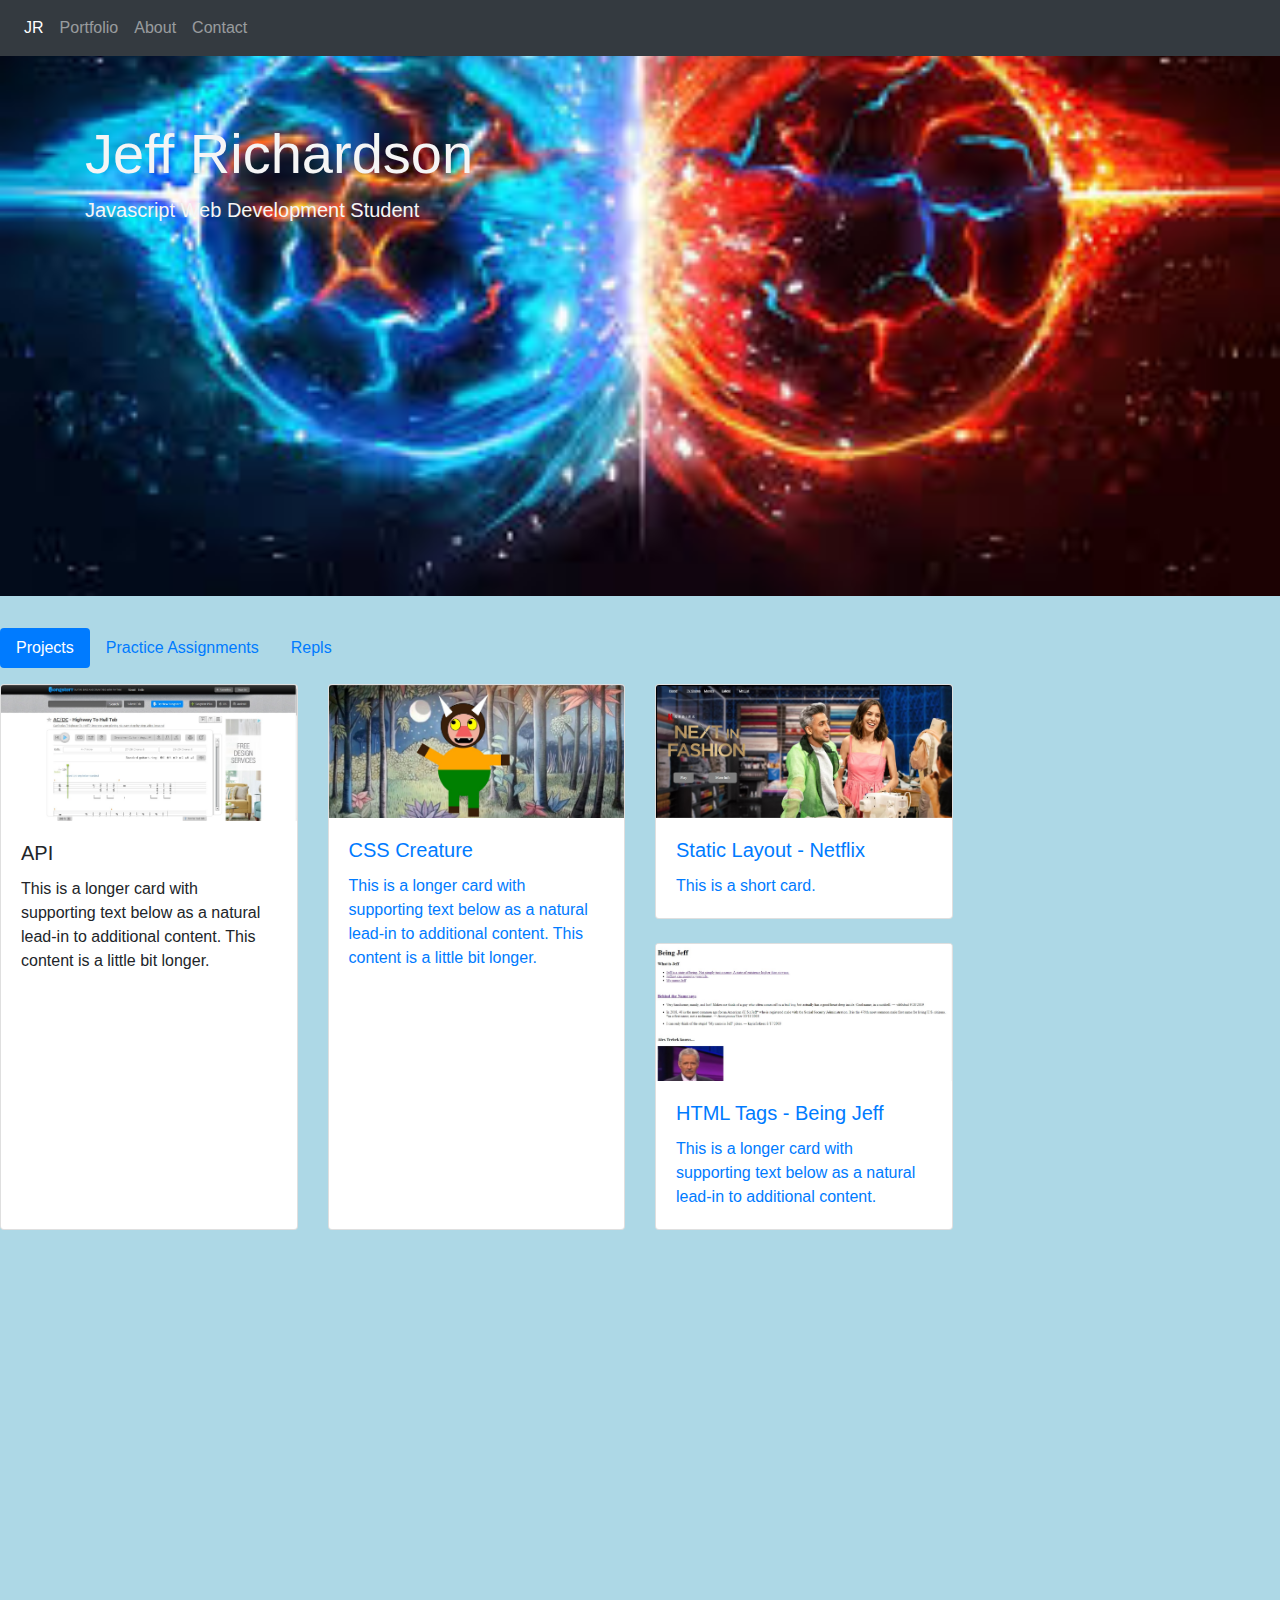
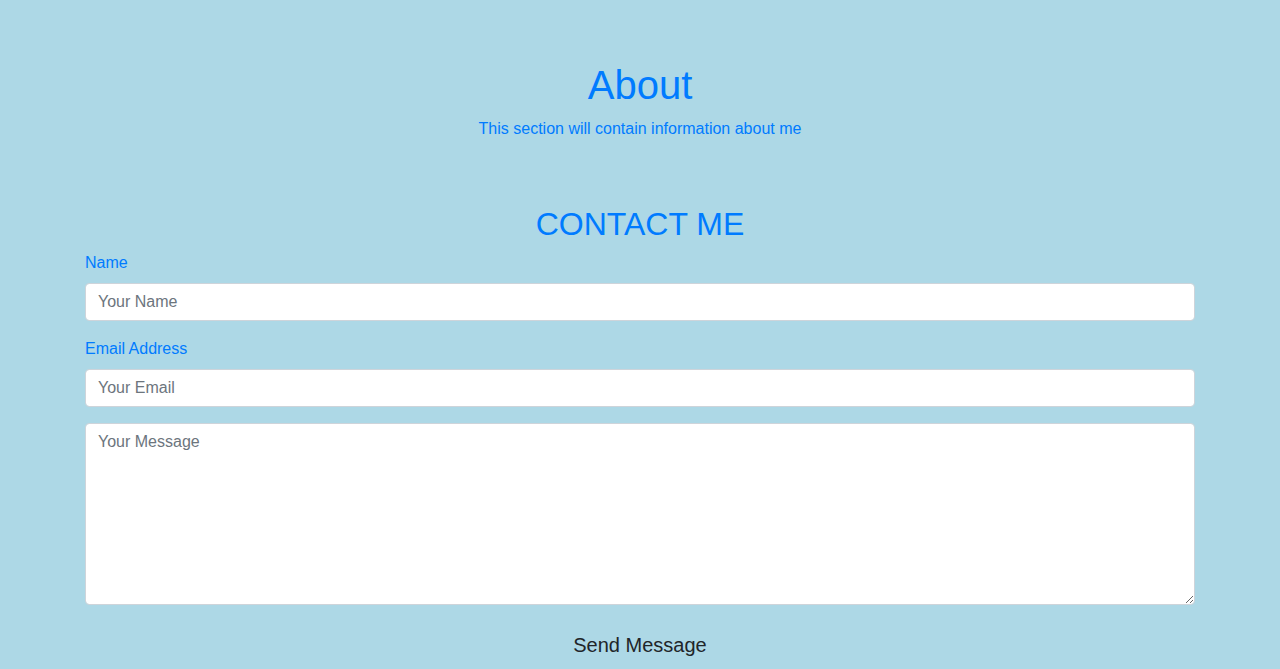
==== commit 14c4eaa2: "link to projects" ====
--- a/index.html
+++ b/index.html
@@ -85,6 +85,7 @@
         <!-- CARD START -->
     <div class="col mb-4">
       <div class="card h-100">
+        <a href="https://JeffRichardson1150.github.io/staticLayout" target=blank>
         <img src="assets/cssCreature.jpg" class="card-img-top" alt="...">
         <div class="card-body">
           <h5 class="card-title">CSS Creature</h5>
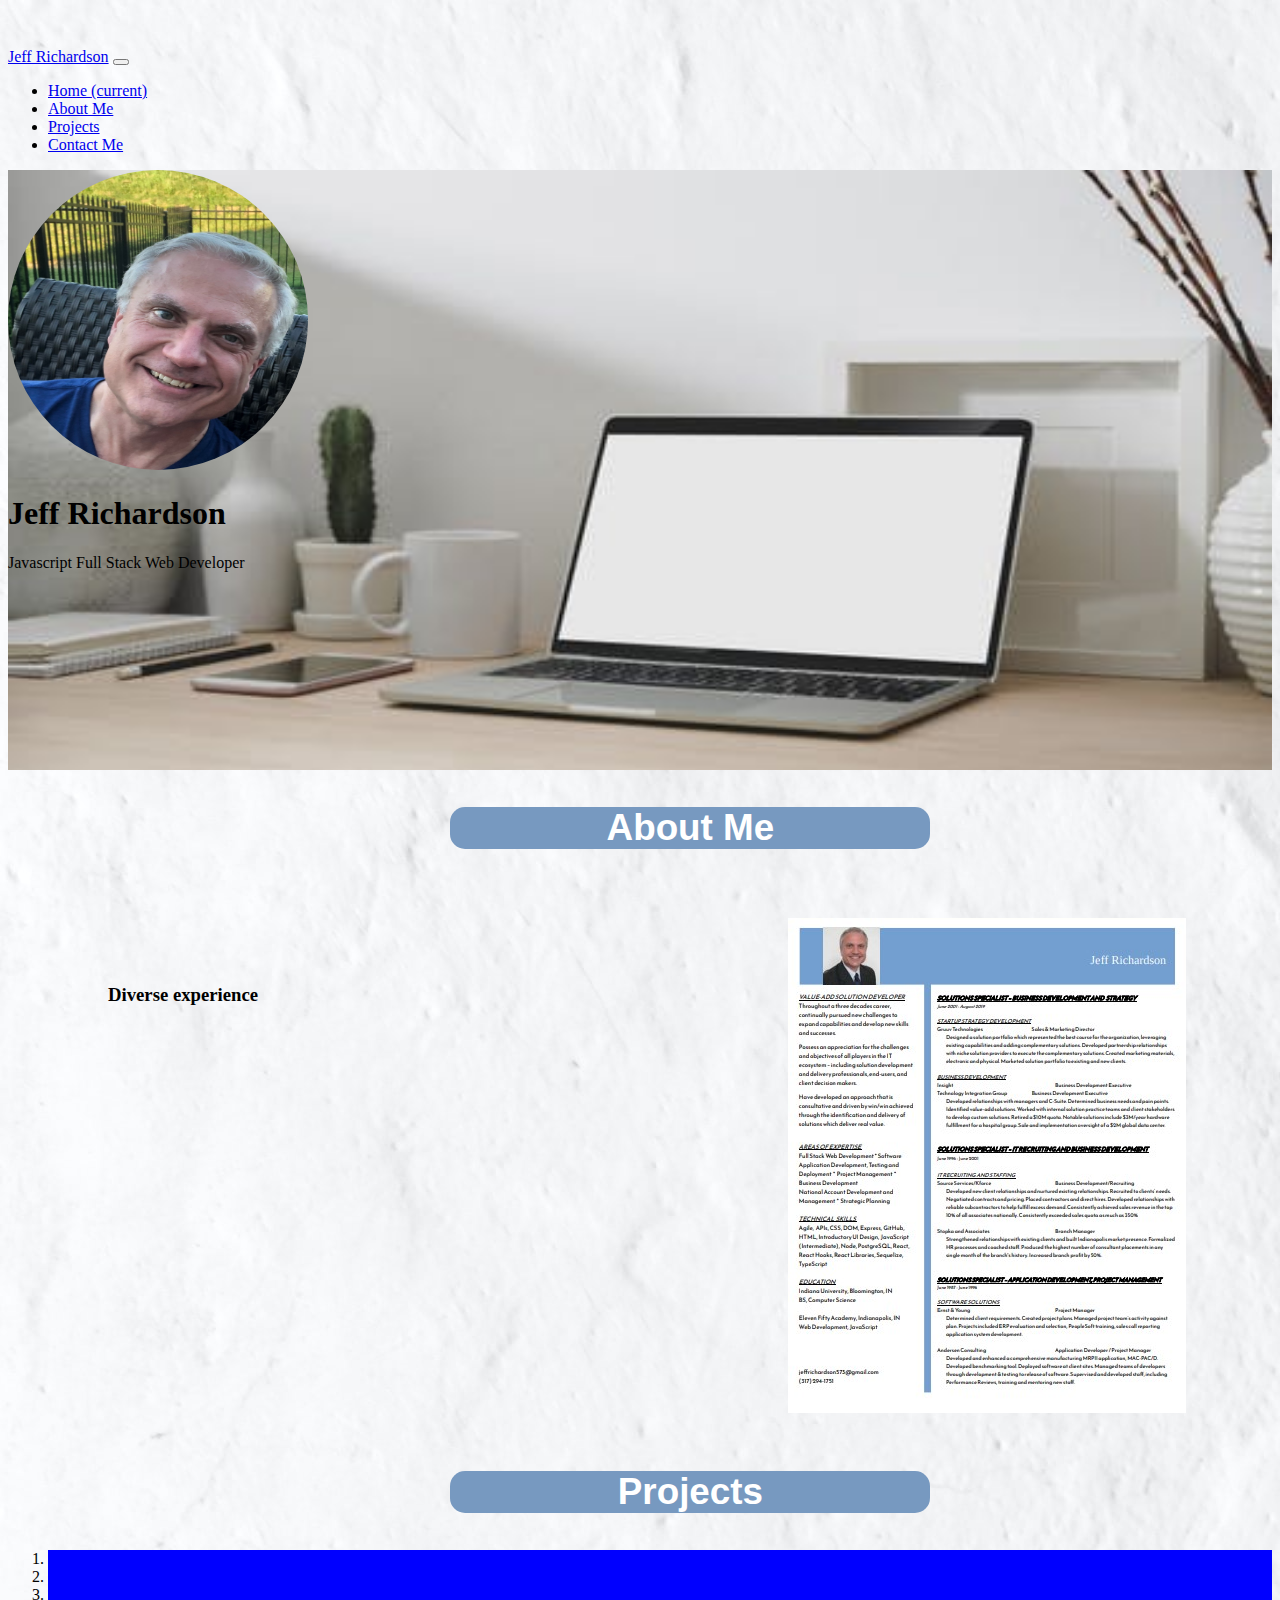
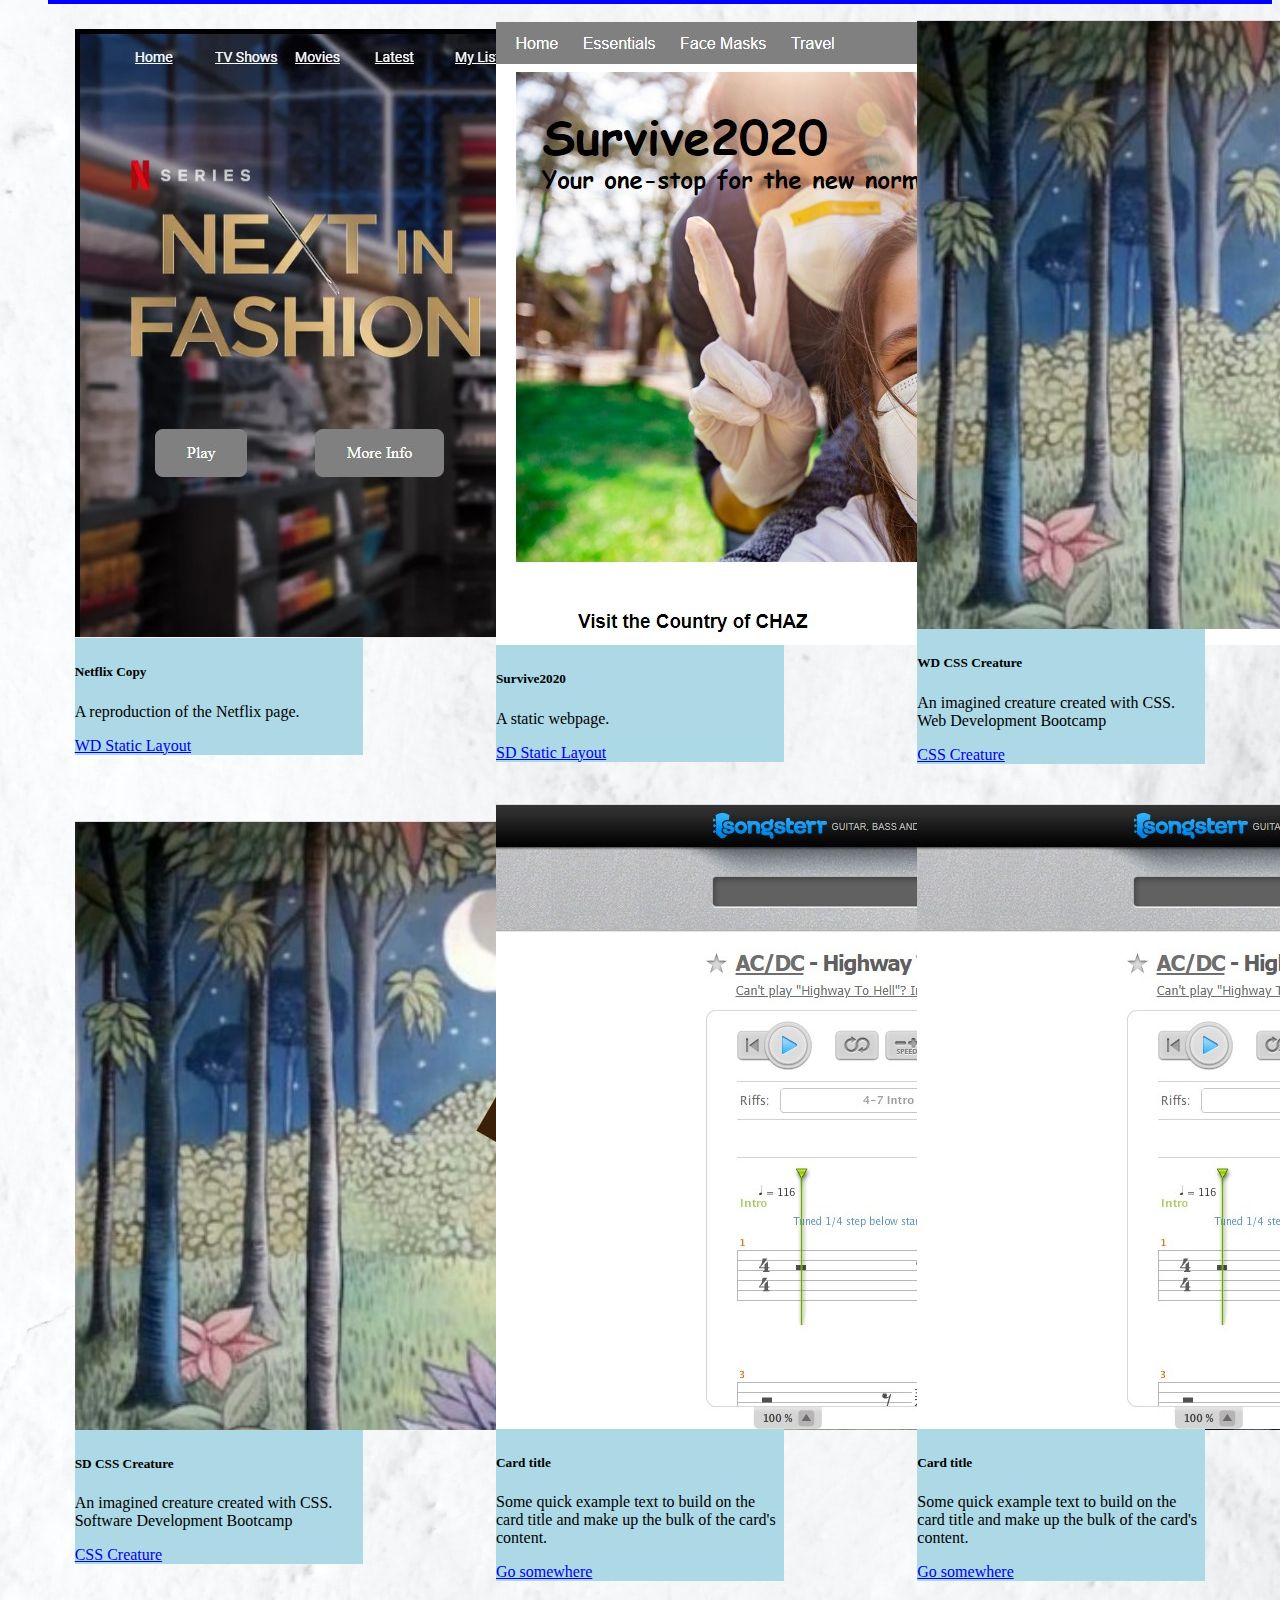
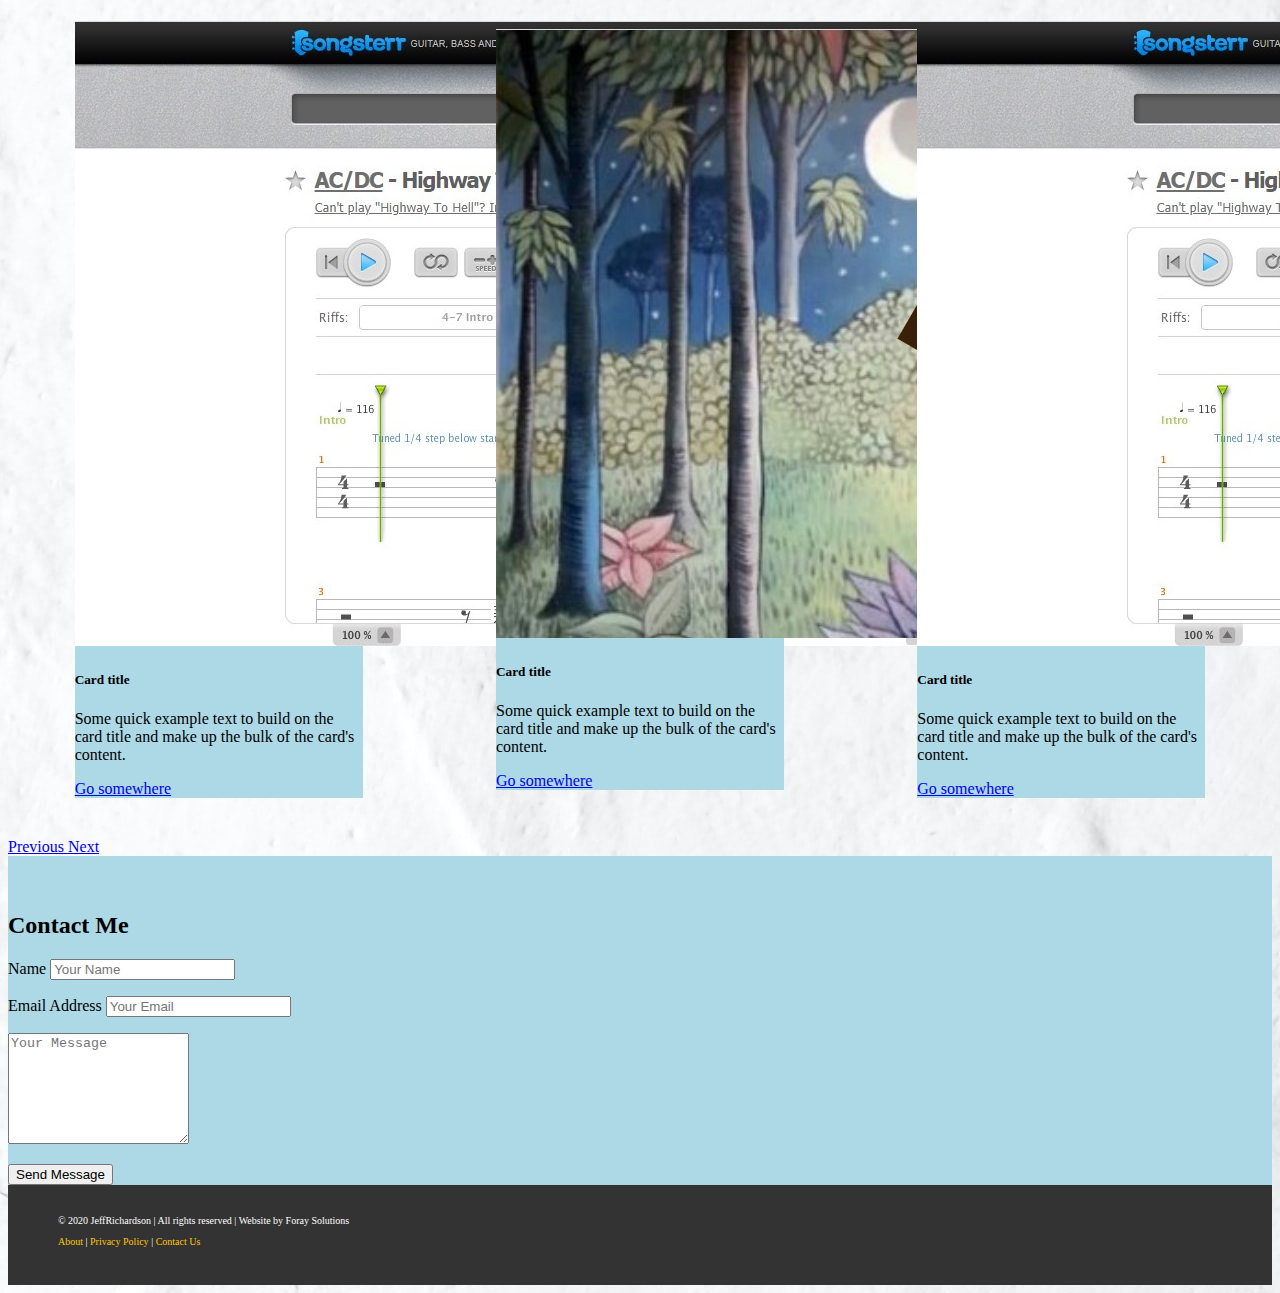
==== commit 30569bea: "mostly ready to present for SD GoldBadge" ====
--- a/index.html
+++ b/index.html
@@ -3,247 +3,299 @@
 <head>
     <meta charset="UTF-8">
     <meta name="viewport" content="width=device-width, initial-scale=1.0">
-    <meta http-equiv="X-UA-Compatible" content="ie=edge">
-    <!-- Bootstrap style sheet must link prior to our style sheet link -->
-    <link rel="stylesheet" href="https://stackpath.bootstrapcdn.com/bootstrap/4.4.1/css/bootstrap.min.css" integrity="sha384-Vkoo8x4CGsO3+Hhxv8T/Q5PaXtkKtu6ug5TOeNV6gBiFeWPGFN9MuhOf23Q9Ifjh" crossorigin="anonymous">
-
-    <link rel="stylesheet" ref="text/css" href="./css/main.css">
-    <title>Example Portfolio</title>
+    <link rel="stylesheet" href="https://stackpath.bootstrapcdn.com/bootstrap/4.5.0/css/bootstrap.min.css" integrity="sha384-9aIt2nRpC12Uk9gS9baDl411NQApFmC26EwAOH8WgZl5MYYxFfc+NcPb1dKGj7Sk" crossorigin="anonymous">
+    <link rel="stylesheet" href="./style.css">
+    <title>Jeff Richardson</title>
 </head>
 <body>
 
-    <!-- NAVBAR -->
-        <!-- Copied this from bootstrap within Components / Navbar -->
-
-    <nav class="navbar navbar-expand-lg navbar-dark bg-dark">
-        <!-- <a class="navbar-brand" href="#">Navbar</a> -->
-        <button class="navbar-toggler" type="button" data-toggle="collapse" data-target="#navbarNavAltMarkup" aria-controls="navbarNavAltMarkup" aria-expanded="false" aria-label="Toggle navigation">
-          <span class="navbar-toggler-icon"></span> -->
+    <!-- #####################  NAVBAR  ######################### -->
+
+    <nav class="navbar fixed-top navbar-expand-lg navbar-dark bg-primary">
+        <a class="navbar-brand" href="#">Jeff Richardson</a>
+        <button class="navbar-toggler" type="button" data-toggle="collapse" data-target="#navbarSupportedContent" aria-controls="navbarSupportedContent" aria-expanded="false" aria-label="Toggle navigation">
+          <span class="navbar-toggler-icon"></span>
         </button>
-        <div class="collapse navbar-collapse" id="navbarNavAltMarkup">
-          <div class="navbar-nav">
-            <a class="nav-item nav-link active" href="#">JR <span class="sr-only">(current)</span></a>
-            <a class="nav-item nav-link" href="#">Portfolio</a>
-            <a class="nav-item nav-link" href="#">About</a>
-            <a class="nav-item nav-link" href="#">Contact</a>
-            <!-- <a class="nav-item nav-link disabled" href="#" tabindex="-1" aria-disabled="true">Disabled</a> -->
+      
+        <div class="collapse navbar-collapse" id="navbarSupportedContent">
+          <ul class="navbar-nav mr-auto">
+            <li class="nav-item active">
+              <a class="nav-link" href="#">Home <span class="sr-only">(current)</span></a>
+            </li>
+            <li class="nav-item">
+              <a class="nav-link" href="#aboutMe">About Me</a>
+            </li>
+            <li class="nav-item">
+              <a class="nav-link" href="#projects">Projects</a>
+            </li>
+            <li class="nav-item">
+              <a class="nav-link" href="#contactAnchor">Contact Me</a>
+            </li>
+            <!-- <li class="nav-item dropdown">
+              <a class="nav-link dropdown-toggle" href="#" id="navbarDropdown" role="button" data-toggle="dropdown" aria-haspopup="true" aria-expanded="false">
+                Dropdown
+              </a>
+              <div class="dropdown-menu" aria-labelledby="navbarDropdown">
+                <a class="dropdown-item" href="#">Action</a>
+                <a class="dropdown-item" href="#">Another action</a>
+                <div class="dropdown-divider"></div>
+                <a class="dropdown-item" href="#">Something else here</a>
+              </div>
+            </li>
+            <li class="nav-item">
+              <a class="nav-link disabled" href="#" tabindex="-1" aria-disabled="true">Disabled</a>
+            </li> -->
+          </ul>
+          <!-- <form class="form-inline my-2 my-lg-0">
+            <input class="form-control mr-sm-2" type="search" placeholder="Search" aria-label="Search">
+            <button class="btn btn-outline-success my-2 my-sm-0" type="submit">Search</button>
+          </form> -->
+        </div>
+      </nav>
+
+    <!-- #####################  JUMBOTRON  ######################### -->
+
+      <div class="jumbotron jumbotron-fluid">
+        <div class= "overlay"></div>
+        <div class="container">
+          <div class="row">
+            <div class="col">
+              <img src="./assets/myPic.jpg" alt="my pic" height="300" width="300" style="border-radius:50%" class="responsive">
+            </div>
+        
+              <div class="col">
+                <div class="myPic">
+        
+                </div>
+              </div>
+            <div class="col">
+              <h1 class="myName">Jeff Richardson</h1>
+              <p class="jobTitle">Javascript Full Stack Web Developer</p>
+            </div>
           </div>
         </div>
-      </nav>
-
-    <!-- HEADER -->
-      <!-- Components / Jumbotron > Fluid Jumbotron -->
-
-      <div class="jumbotron jumbotron-fluid">
+        <!-- <div class = myPic></div> -->
+        </div>
+        
+
+        <a name="aboutMe"></a>
+    <!-- #####################  GRID  ######################### -->
+
+    <div class="section-heading">
+        <div class="heading-text">
+            <p>About Me</p>
+        </div>
+    </div>
+
+    <div class="portfolio-grid-wrapper">
+
+        <div class="about-me">
+            <div class="aboutMe-box">
+                <h3>Diverse experience</h3>
+            </div>
+        </div>
+        
+        <div class="resume" >
+            <div class="resume-box">
+                <img src="assets/Resume.jpg" />
+
+            </div>
+        </div>
+
+    </div>
+
+
+    <a name="projects"></a>
+      <!-- #####################  CAROUSEL  ######################### -->
+    <div class="section-heading">
+        <div class="heading-text">
+            <p>Projects</p>
+        </div>
+    </div>
+
+      <div id="carouselExampleCaptions" class="carousel slide" data-ride="carousel">
+        <ol class="carousel-indicators">
+          <li data-target="#carouselExampleCaptions" data-slide-to="0" class="active"></li>
+          <li data-target="#carouselExampleCaptions" data-slide-to="1"></li>
+          <li data-target="#carouselExampleCaptions" data-slide-to="2"></li>
+        </ol>
+        <div class="carousel-inner">
+            <div class="carousel-item active">
+                <div id="cards-horizontal">
+                    <div class="card" style="width: 18rem;">
+                        <img src="./assets/staticLayout.jpg" class="card-img-top" alt="Netflix reproduction">
+                        <div class="card-body">
+                        <h5 class="card-title">Netflix Copy</h5>
+                        <p class="card-text">A reproduction of the Netflix page.</p>
+                        <a href="#" class="btn btn-primary">WD Static Layout</a>
+                        </div>
+                    </div>
+                
+                    <div class="card" style="width: 18rem;">
+                        <img src="./assets/Survive2020.jpg" class="card-img-top" alt="Survive2020">
+                        <div class="card-body">
+                        <h5 class="card-title">Survive2020</h5>
+                        <p class="card-text">A static webpage.</p>
+                        <a href="#" class="btn btn-primary">SD Static Layout</a>
+                        </div>
+                    </div>
+                
+                    <div class="card" >
+                        <img src="./assets/cssCreature.jpg" class="card-img-top" alt="...">
+                        <div class="card-body">
+                        <h5 class="card-title">WD CSS Creature</h5>
+                        <p class="card-text">An imagined creature created with CSS. Web Development Bootcamp</p>
+                        <a href="#" class="btn btn-primary">CSS Creature</a>
+                        </div>
+                    </div>
+                    
+                </div>
+                <!--
+
+                    <div class="carousel-caption d-none d-md-block">
+                        <h5>First slide label</h5>
+                        <p>Nulla vitae elit libero, a pharetra augue mollis interdum.</p>
+                    </div>
+                -->
+            </div>
+
+            <div class="carousel-item">
+                <div id="cards-horizontal">
+                    <div class="card" style="width: 18rem; background-color: lightblue;">
+                        <img src="./assets/cssCreature.jpg" class="card-img-top" alt="...">
+                        <div class="card-body">
+                            <h5 class="card-title">SD CSS Creature</h5>
+                            <p class="card-text">An imagined creature created with CSS. Software Development Bootcamp</p>
+                            <a href="#" class="btn btn-primary">CSS Creature</a>
+                        </div>
+                    </div>
+                    
+                    <div class="card" style="width: 18rem;">
+                        <img src="./assets/API-Songsterr.jpg" class="card-img-top" alt="...">
+                        <div class="card-body">
+                        <h5 class="card-title">Card title</h5>
+                        <p class="card-text">Some quick example text to build on the card title and make up the bulk of the card's content.</p>
+                        <a href="#" class="btn btn-primary">Go somewhere</a>
+                        </div>
+                    </div>
+                
+                    <div class="card" style="width: 18rem;">
+                        <img src="./assets/API-Songsterr.jpg" class="card-img-top" alt="...">
+                        <div class="card-body">
+                        <h5 class="card-title">Card title</h5>
+                        <p class="card-text">Some quick example text to build on the card title and make up the bulk of the card's content.</p>
+                        <a href="#" class="btn btn-primary">Go somewhere</a>
+                        </div>
+                    </div>
+                </div>
+            </div>
+            <div class="carousel-item">
+                <div id="cards-horizontal">
+                    <div class="card" style="width: 18rem;">
+                        <img src="./assets/API-Songsterr.jpg" class="card-img-top" alt="...">
+                        <div class="card-body">
+                        <h5 class="card-title">Card title</h5>
+                        <p class="card-text">Some quick example text to build on the card title and make up the bulk of the card's content.</p>
+                        <a href="#" class="btn btn-primary">Go somewhere</a>
+                        </div>
+                    </div>
+                
+                    <div class="card" style="width: 18rem; background-color: lightblue;">
+                        <img src="./assets//cssCreature.jpg" class="card-img-top" alt="...">
+                        <div class="card-body">
+                        <h5 class="card-title">Card title</h5>
+                        <p class="card-text">Some quick example text to build on the card title and make up the bulk of the card's content.</p>
+                        <a href="#" class="btn btn-primary">Go somewhere</a>
+                        </div>
+                    </div>
+                    
+                    <div class="card" style="width: 18rem;">
+                        <img src="./assets/API-Songsterr.jpg" class="card-img-top" alt="...">
+                        <div class="card-body">
+                        <h5 class="card-title">Card title</h5>
+                        <p class="card-text">Some quick example text to build on the card title and make up the bulk of the card's content.</p>
+                        <a href="#" class="btn btn-primary">Go somewhere</a>
+                        </div>
+                    </div>
+                </div>
+            </div>
+        </div>
+        <a class="carousel-control-prev" href="#carouselExampleCaptions" role="button" data-slide="prev">
+          <span class="carousel-control-prev-icon" aria-hidden="false"></span>
+          <span class="sr-only">Previous</span>
+        </a>
+        <a class="carousel-control-next" href="#carouselExampleCaptions" role="button" data-slide="next">
+          <span class="carousel-control-next-icon" aria-hidden="true"></span>
+          <span class="sr-only">Next</span>
+        </a>
+      </div>
+
+      <a name="contactAnchor"></a>
+    <!-- #####################  CONTACT  ######################### -->
+
+
+      <section id="contact">
         <div class="container">
-          <h1 class="display-4">Jeff Richardson</h1>
-          <p class="lead">Javascript Web Development Student</p>
-        </div>
-      </div>
-
-<!-- ****************  START CARDS **************************-->
-
-  <!-- Tabs with pills around cards -->
-  <ul class="nav nav-pills mb-3" id="pills-tab" role="tablist">
-    <li class="nav-item">
-      <a class="nav-link active" id="pills-home-tab" data-toggle="pill" href="#pills-home" role="tab"
-        aria-controls="pills-home" aria-selected="true">Projects</a>
-    </li>
-    <li class="nav-item">
-      <a class="nav-link" id="pills-profile-tab" data-toggle="pill" href="#pills-profile" role="tab"
-        aria-controls="pills-profile" aria-selected="false">Practice Assignments</a>
-    </li>
-    <li class="nav-item">
-      <a class="nav-link" id="pills-contact-tab" data-toggle="pill" href="#pills-contact" role="tab"
-        aria-controls="pills-contact" aria-selected="false">Repls</a>
-    </li>
-  </ul>
-  <!-- END of TAB Definitions-->
-  <div class="tab-content" id="pills-tabContent">
-    <div class="tab-pane fade show active" id="pills-home" role="tabpanel" aria-labelledby="pills-home-tab">
-        
-  <!-- NEED THIS AT BEGINNING OF CARD GROUP - SETS COLUMNS -->
-    <!-- <div class="row row-cols-1 row-cols-md-3"> -->
-    <div class="row row-cols-1 row-cols-sm-4">
-        
-          <!-- CARD START -->
-    <div class="col mb-4">
-      <div class="card h-100">
-        <a href="https://jr-songsterrapi.firebaseapp.com" target=blank>
-          <img src="assets/API-Songsterr.jpg" class="card-img-top" alt="...">
-        </a>
-        <div class="card-body">
-          <h5 class="card-title">API</h5>
-          <p class="card-text">This is a longer card with supporting text below as a natural lead-in to additional
-            content. This content is a little bit longer.</p>
-        </div>
-      </div>
-    </div>
-    <!-- CARD END -->
-
-   
-        <!-- CARD START -->
-    <div class="col mb-4">
-      <div class="card h-100">
-        <a href="https://JeffRichardson1150.github.io/staticLayout" target=blank>
-        <img src="assets/cssCreature.jpg" class="card-img-top" alt="...">
-        <div class="card-body">
-          <h5 class="card-title">CSS Creature</h5>
-          <p class="card-text">This is a longer card with supporting text below as a natural lead-in to additional
-            content. This content is a little bit longer.</p>
-        </div>
-      </div>
-    </div>
-    <!-- CARD END -->
-   
-   
-    <!-- CARD START -->
-    <div class="col mb-4">
-      <div class="card h-100">
-        <img src="assets/staticLayout.jpg" class="card-img-top" alt="...">
-        <div class="card-body">
-          <h5 class="card-title">Static Layout - Netflix</h5>
-          <p class="card-text">This is a short card.</p>
-        </div>
-      </div>
-    </div>
-    <!-- CARD END -->
-    <!-- CARD START -->
-    <div class="col mb-4">
-      <div class="card h-100">
-        <img src="assets/htmlTags.jpg" class="card-img-top" alt="...">
-        <div class="card-body">
-          <h5 class="card-title">HTML Tags - Being Jeff</h5>
-          <p class="card-text">This is a longer card with supporting text below as a natural lead-in to additional
-            content.</p>
-        </div>
-      </div>
-    </div>
-  </div>
-  <!-- CARD END -->
-
-      </div>
-    <div class="tab-pane fade" id="pills-profile" role="tabpanel" aria-labelledby="pills-profile-tab">
-
-      <!-- CARDS GO HERE -->
-
-    <!-- NEED THIS AT BEGINNING OF CARD GROUP - SETS COLUMNS -->
-    <div class="row row-cols-1 row-cols-md-3">
-      
-    <!-- CARD START -->
-    <div class="col mb-4">
-    <div class="card h-100">
-      <img src="assets/cssBasics.jpg" class="card-img-top" alt="...">
-      <div class="card-body">
-        <h5 class="card-title">CSS Basics - Bang a Drum</h5>
-        <p class="card-text">This is a longer card with supporting text below as a natural lead-in to additional
-          content. This content is a little bit longer.</p>
-      </div>
-    </div>
-  </div>
-  <!-- CARD END -->
-  <!-- CARD START -->
-  <div class="col mb-4">
-    <div class="card h-100">
-      <img src="assets/terminalDungeon.jpg" class="card-img-top" alt="...">
-      <div class="card-body">
-        <h5 class="card-title">Terminal Dungeon - Command Line Maze</h5>
-        <p class="card-text">This is a longer card with supporting text below as a natural lead-in to additional
-          content. This content is a little bit longer.</p>
-      </div>
-    </div>
-  </div>
-  <!-- CARD END -->
-
-    </div>
-    <div class="tab-pane fade" id="pills-contact" role="tabpanel" aria-labelledby="pills-contact-tab">...</div>
-  </div>
-
-  <!-- Cards in rows -->
-
-
-<!-- ************************  END CARDS *************************-->
-
-    <!-- PROJECTS -->
-        <!-- <section id="projects">
-            <h1 class="projectsHeader" style="text-align: center;">Projects</h1> -->
-
-            <!-- From bootstrap   Layout/Grid -->
-        <!--
-            <div class="container">   <!-- must be "container"
-                <div class="row">  <!-- must be "row" -->
-                    <!-- there are a maximum of 12 grids-->
-                    <!-- the divs below specify their share of the 12 grids (col-n) - total must be 12 -->
-        <!--            <div class="col-5">
-                        <p>Lorem ipsum dolor sit amet, consectetur adipiscing elit, sed do eiusmod tempor incididunt ut labore et dolore magna aliqua. Ut enim ad minim veniam, quis nostrud exercitation ullamco laboris nisi ut aliquip ex ea commodo consequat. Duis aute irure dolor in reprehenderit in voluptate velit esse cillum dolore eu fugiat nulla pariatur. Excepteur sint occaecat cupidatat non proident, sunt in culpa qui officia deserunt mollit anim id est laborum.</p>
-                    </div>
-                    <div class="col-2">
-                        <p>Lorem ipsum dolor sit amet, consectetur adipiscing elit, sed do eiusmod tempor incididunt ut labore et dolore magna aliqua. Ut enim ad minim veniam, quis nostrud exercitation ullamco laboris nisi ut aliquip ex ea commodo consequat. Duis aute irure dolor in reprehenderit in voluptate velit esse cillum dolore eu fugiat nulla pariatur. Excepteur sint occaecat cupidatat non proident, sunt in culpa qui officia deserunt mollit anim id est laborum.</p>
-                    </div>
-                    <div class="col-5">
-                        <p>Lorem ipsum dolor sit amet, consectetur adipiscing elit, sed do eiusmod tempor incididunt ut labore et dolore magna aliqua. Ut enim ad minim veniam, quis nostrud exercitation ullamco laboris nisi ut aliquip ex ea commodo consequat. Duis aute irure dolor in reprehenderit in voluptate velit esse cillum dolore eu fugiat nulla pariatur. Excepteur sint occaecat cupidatat non proident, sunt in culpa qui officia deserunt mollit anim id est laborum.</p>
-                    </div>
-                </div>
-            </div> 
-          -->
-        </section>
-
-
-    <!-- ABOUT -->
-    <section id="about">
-      <h1 class="aboutHeader" style="text-align: center;">About</h1>
-      <p style="text-align: center;">This section will contain information about me</p>
-
-    <!-- CONTACT -->
-    <section id="contact">
-        <div class="container">
-            <br>
-            <br>
-            <h2 class="text-center text-uppercase">Contact Me</h2>
-            <div class="row">
-                <div class="col-12">
-                    <form action="https://formspree.io/jeffrichardson573@gmail.com" method="POST">
-                        <div class="control-group">
-                            <div class="form-group">
-                                <label>Name</label>
-                                <input type="text" class="form-control" placeholder="Your Name" id="name" required
-                                    data-validation-required-message="Please enter your name" name="name">
-                                <p class="help-block text-danger"></p>
-                            </div>
-                        </div>
-                        <div class="control-group">
-                            <div class="form-group">
-                                <label>Email Address</label>
-                                <input type="email" class="form-control" placeholder="Your Email" id="email" required
-                                    data-validation-required-message="Please enter your email" name="_replyto">
-                                <p class="help-block text-danger"></p>
-                            </div>
-                        </div>
-                        <div class="control-group">
-                            <div class="form-group">
-                                <textarea class="form-control" rows="7" placeholder="Your Message" id="message" required
-                                    data-validation-required-message="Please leave a message" name="message"></textarea>
-                                <p class="help-block text-danger"></p>
-                            </div>
-                        </div>
-                        <div class="text-center">
-                            <div id="success"></div>
-                            <button type="submit" class="btn btn-lg btn-black">
-                                <i class="fa fa-paper-plane-o" aria-hidden="true"></i>
-                                Send Message
-                            </button>
-                        </div>
-                    </form>
-                </div>
-            </div>
-        </div>
-        </section>
-        
-    <!-- FOOTER -->
-    
-    <!-- Bootstrap JavaScript components - jQuery, Popper.js, and Bootstrap plugins -->
-    <script src="https://code.jquery.com/jquery-3.4.1.slim.min.js" integrity="sha384-J6qa4849blE2+poT4WnyKhv5vZF5SrPo0iEjwBvKU7imGFAV0wwj1yYfoRSJoZ+n" crossorigin="anonymous"></script>
-<script src="https://cdn.jsdelivr.net/npm/popper.js@1.16.0/dist/umd/popper.min.js" integrity="sha384-Q6E9RHvbIyZFJoft+2mJbHaEWldlvI9IOYy5n3zV9zzTtmI3UksdQRVvoxMfooAo" crossorigin="anonymous"></script>
-<script src="https://stackpath.bootstrapcdn.com/bootstrap/4.4.1/js/bootstrap.min.js" integrity="sha384-wfSDF2E50Y2D1uUdj0O3uMBJnjuUD4Ih7YwaYd1iqfktj0Uod8GCExl3Og8ifwB6" crossorigin="anonymous"></script>
+          <br>
+          <br>
+          <h2 class="text-center text-uppercase">Contact Me</h2>
+          <div class="row">
+            <div class="col-12">
+              <form action="https://formspree.io/jeffrichardson573@gmail.com" method="POST">
+                <div class="control-group">
+                  <div class="form-group">
+                    <label>Name</label>
+                    <input type="text" class="form-control" placeholder="Your Name" id="name" required
+                      data-validation-required-message="Please enter your name" name="name">
+                    <p class="help-block text-danger"></p>
+                  </div>
+                </div>
+                <div class="control-group">
+                  <div class="form-group">
+                    <label>Email Address</label>
+                    <input type="email" class="form-control" placeholder="Your Email" id="email" required
+                      data-validation-required-message="Please enter your email" name="_replyto">
+                    <p class="help-block text-danger"></p>
+                  </div>
+                </div>
+                <div class="control-group">
+                  <div class="form-group">
+                    <textarea class="form-control" rows="7" placeholder="Your Message" id="message" required
+                      data-validation-required-message="Please leave a message" name="message"></textarea>
+                    <p class="help-block text-danger"></p>
+                  </div>
+                </div>
+                <div class="text-center">
+                  <div id="success"></div>
+                  <button type="submit" class="btn btn-lg btn-black">
+                    <i class="fa fa-paper-plane-o" aria-hidden="true"></i>
+                    Send Message
+                  </button>
+                </div>
+              </form>
+            </div>
+          </div>
+        </div>
+      </section>
+
+      <footer>
+
+		<div class="copyRight">
+			<p>© 2020 JeffRichardson | All rights reserved | Website by Foray Solutions</p>
+			<p>
+				<a href="#">About</a> | 
+				<a href="#">Privacy Policy</a> | 
+				<a href="#">Contact Us</a>
+			</p>
+		</div>
+
+	</footer>
+
+
+    <!-- Optional JavaScript -->
+    <!-- jQuery first, then Popper.js, then Bootstrap JS -->
+    <script src="https://code.jquery.com/jquery-3.5.1.slim.min.js" integrity="sha384-DfXdz2htPH0lsSSs5nCTpuj/zy4C+OGpamoFVy38MVBnE+IbbVYUew+OrCXaRkfj" crossorigin="anonymous"></script>
+    <script src="https://cdn.jsdelivr.net/npm/popper.js@1.16.0/dist/umd/popper.min.js" integrity="sha384-Q6E9RHvbIyZFJoft+2mJbHaEWldlvI9IOYy5n3zV9zzTtmI3UksdQRVvoxMfooAo" crossorigin="anonymous"></script>
+    <script src="https://stackpath.bootstrapcdn.com/bootstrap/4.5.0/js/bootstrap.min.js" integrity="sha384-OgVRvuATP1z7JjHLkuOU7Xw704+h835Lr+6QL9UvYjZE3Ipu6Tp75j7Bh/kR0JKI" crossorigin="anonymous"></script>
 </body>
 </html>--- a/style.css
+++ b/style.css
@@ -0,0 +1,149 @@
+body {
+    background-image: url("./assets/wallpaper-white-parchment.jpg") ;
+    margin-top: 3em;
+    /* background-image: url("./assets/jj-ying-7JX0-bfiuxQ-unsplash.jpg") ; */
+    /* background-image: url("./assets/copperBlue.jpg") ; */
+    /* opacity: 50%; */
+    /* background-repeat: no-repeat; */
+}
+
+.fixed-position {
+    position: fixed;
+}
+
+.section-heading {
+    width: 30%;
+    margin: auto;
+    text-align: center;
+    /* align-content: center;
+    justify-content: center; */
+    margin-top: 1em;
+}
+.heading-text {
+    width:30em;
+    color: white;
+    font-family: 'Segoe UI', Tahoma, Geneva, Verdana, sans-serif;
+    background-color: rgb(119, 153, 192);
+    /* border-radius: 25% 25% 25% 25%; */
+    border-radius: 15px;
+    /* align-self: center; */
+}
+
+.heading-text p {
+    font-size: 2.3em;
+    font-weight: 600;
+}
+
+.jumbotron {
+    /* background: url("./assets/jj-ying-7JX0-bfiuxQ-unsplash.jpg") no-repeat center center;  */
+    /* background: url("./assets/viacheslav-bublyk-2HUCsKeNbG8-unsplash.jpg") no-repeat center center;  */
+    background: url("./assets/desk10.jpg") no-repeat center center; 
+    background-size: 100% 100%;
+    min-height: 600px;
+    margin-bottom: 0em;
+}
+
+.portfolio-grid-wrapper {
+    /* background-color: yellow; */
+    margin-top: 0px;
+    margin-right: 40px;
+    margin-bottom: 0em;
+    margin-left: 20px;
+    position: relative;
+    /* top: 50px; */
+    display: grid;
+    /* grid-template-columns: 20% 25% 25% 25%; */
+    grid-gap: 5px;
+    grid-auto-rows: minmax(17em, auto);
+}
+
+.about-me { 
+    position: relative;
+    /* border: black 1px solid; */
+    /* background-color: red; */
+    grid-column: 1 / 3;
+    grid-row: 1 / 3;
+    padding: 5em;
+}
+
+.resume {
+    /* src:"assets/Resume.jpg"; */
+    position: relative;
+    float: right;
+    /* border: black 1px solid; */
+    /* background-color: green; */
+    grid-column: 3 / 5;
+    grid-row: 1 / 3;
+    padding: 2em;
+}
+
+.resume-box {
+    position: absolute;
+}
+
+#carouselExampleCaptions li {
+    background-color: blue;
+}
+
+.carousel-control-prev-icon {
+    border-radius: 150%;
+    background-color: blue;
+    
+}
+.carousel-control-next-icon {
+    border-radius: 150%;
+    background-color: blue;
+
+}
+
+.carousel-inner {
+    /* left: 200px; */
+    margin-top: 0em;
+    /* background-color: purple; */
+}
+
+.card {
+    width: 18rem; 
+    background-color: lightblue;
+}
+
+#cards-horizontal {
+    display: flex;  
+    flex-wrap: wrap;
+    align-items: center;
+    justify-content: space-around;
+    margin-top: 1em;
+    margin-bottom: 2.5em;
+    /* background-color: orange; */
+}
+
+#contact {
+    background-color: lightblue;
+}
+
+/* Footer */
+footer {
+	width: 100%;
+	height: 100px;
+	background-color: #333333;
+	position: relative;
+	margin: 0;
+}
+
+.copyRight {
+	color: white;
+	float: left;
+	font-size: 10px;
+	padding: 0px 50px 0px 50px;
+	position: relative;
+	top: 20%;
+}
+
+.copyRight a {
+	text-decoration: none;
+	color: #ffc600;
+}
+
+.copyRight a:hover {
+	color: white;
+}
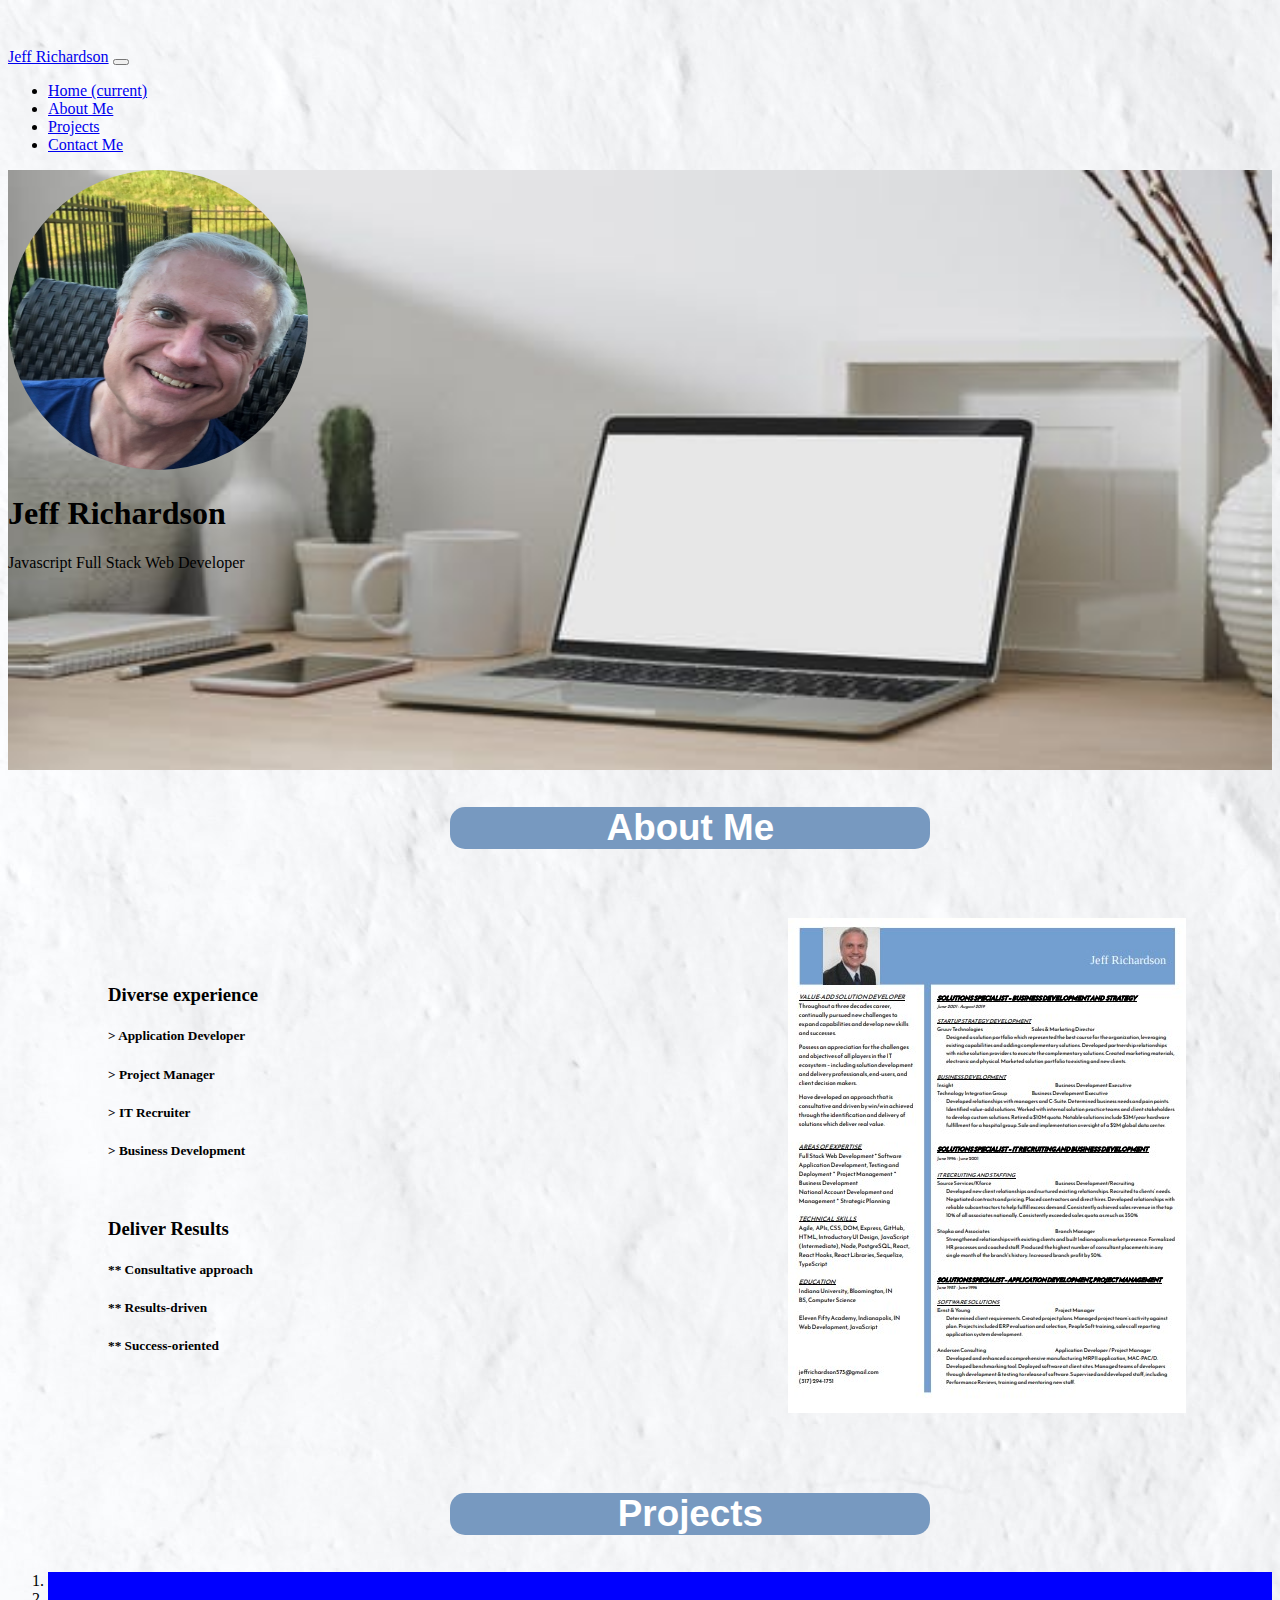
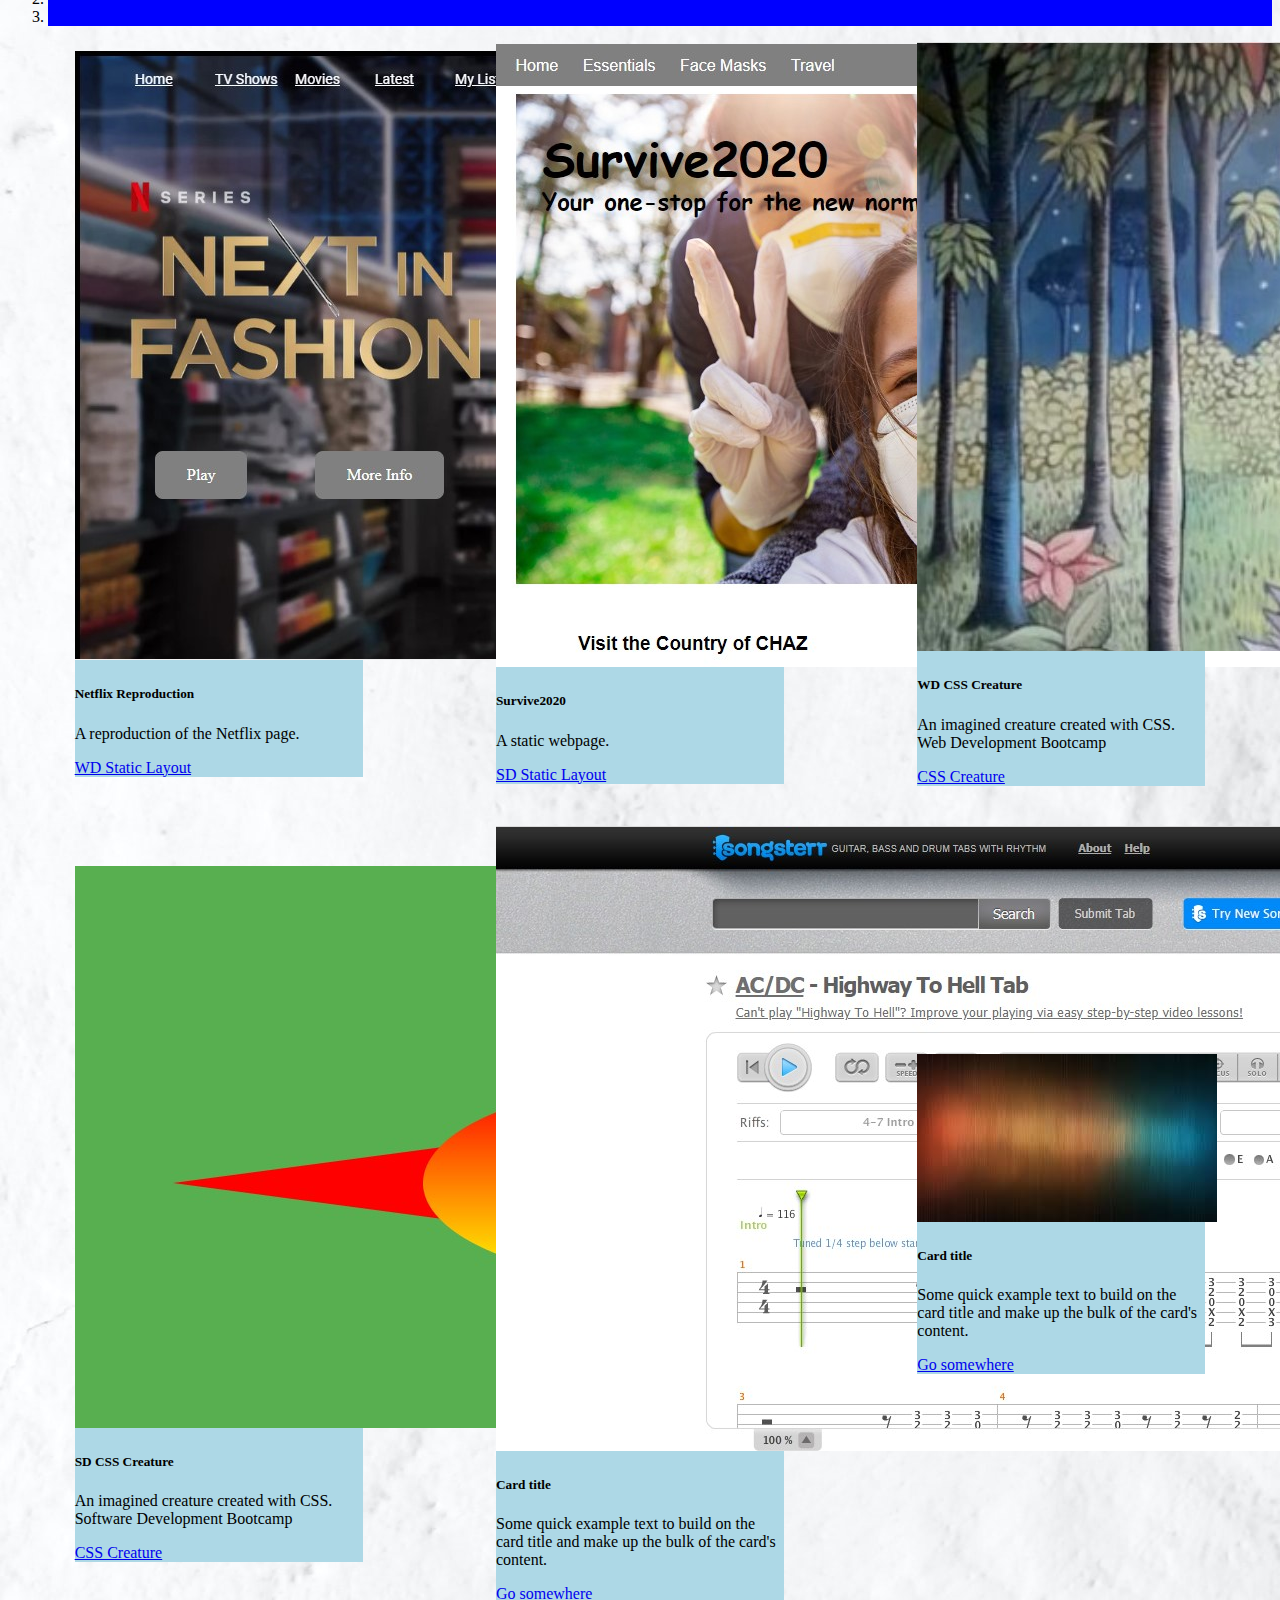
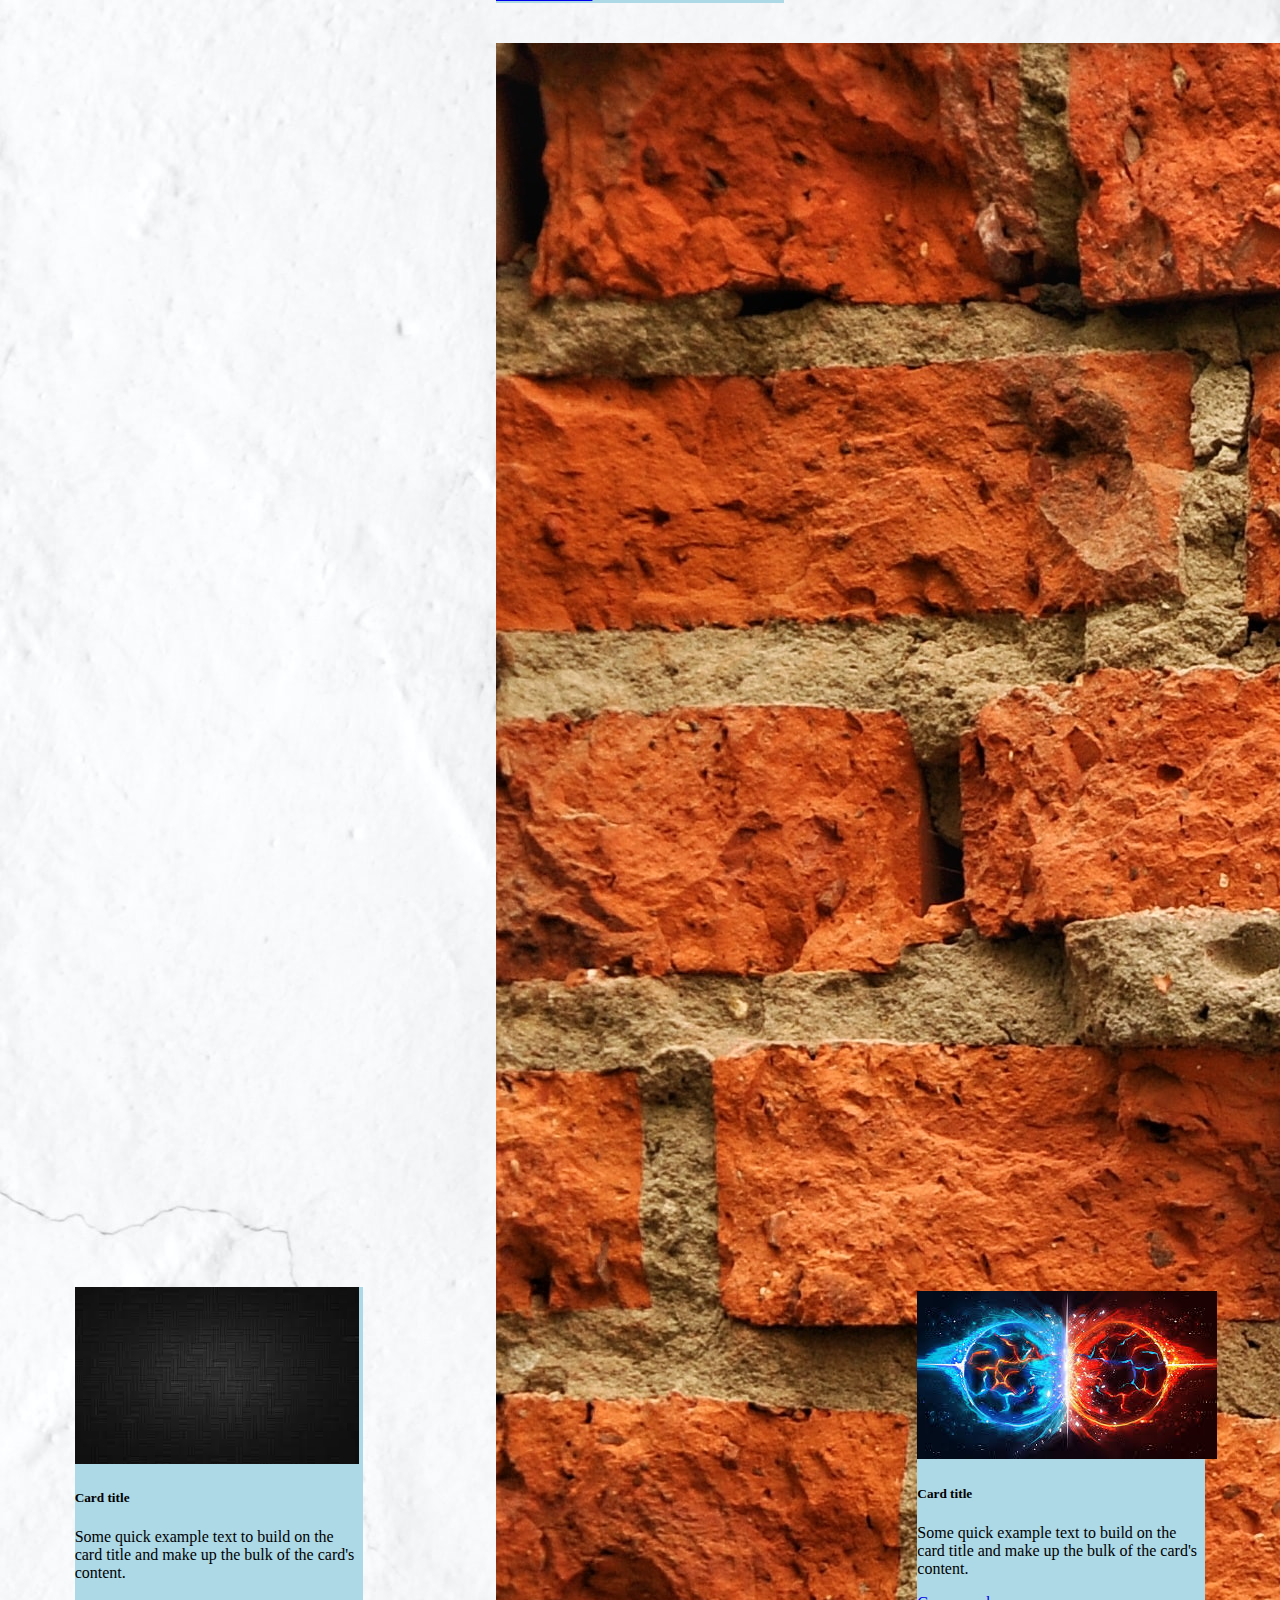
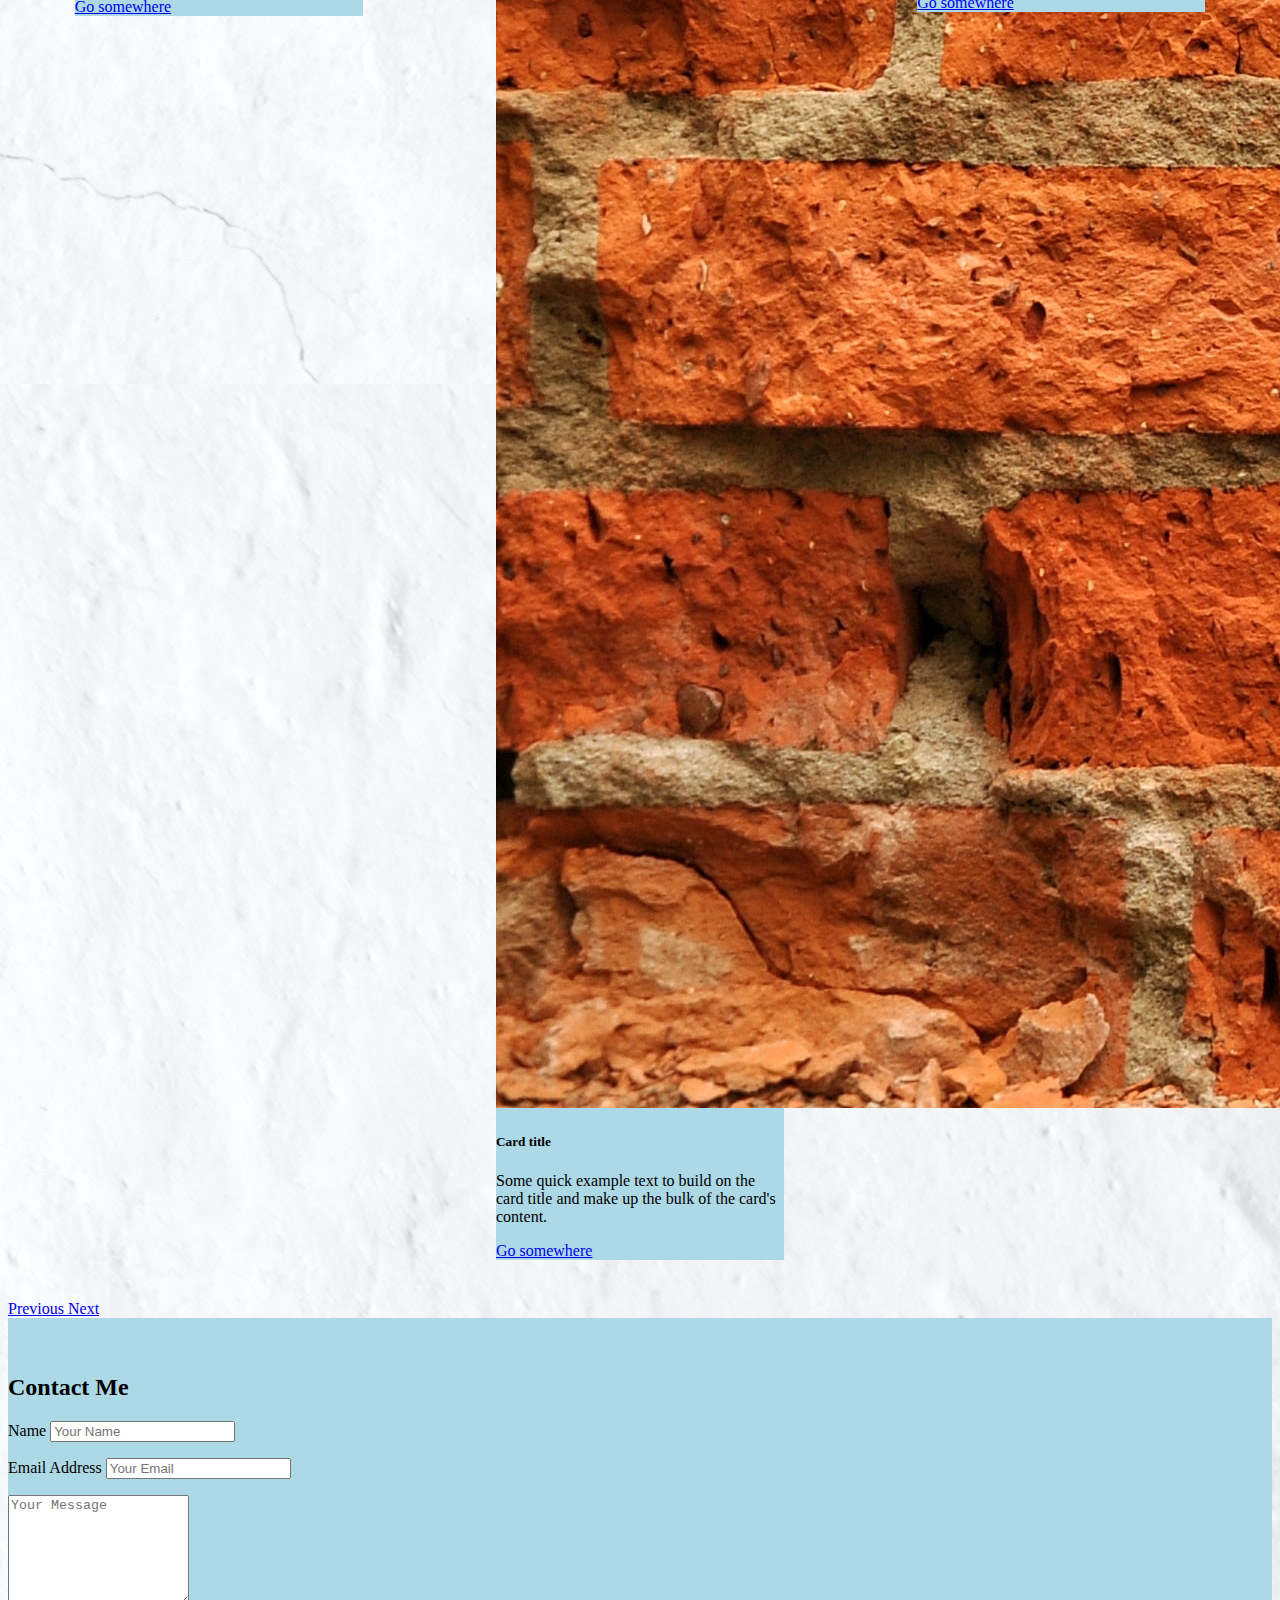
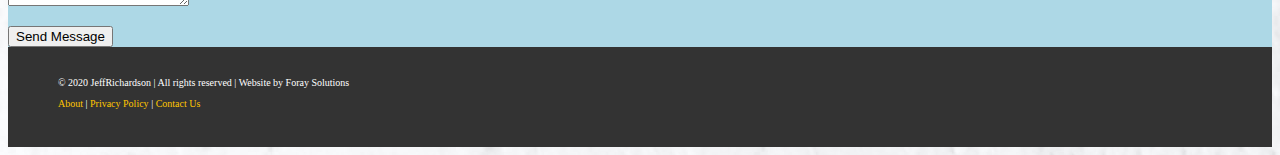
==== commit fa4e3820: "portfolio page presentable but needs links to projects." ====
--- a/index.html
+++ b/index.html
@@ -92,6 +92,16 @@
         <div class="about-me">
             <div class="aboutMe-box">
                 <h3>Diverse experience</h3>
+                <h5>> Application Developer</h5>
+                <h5>> Project Manager</h5>
+                <h5>> IT Recruiter</h5>
+                <h5>> Business Development</h5>
+                <br/>
+
+                <h3>Deliver Results</h3>
+                <h5>** Consultative approach</h5>
+                <h5>** Results-driven</h5>
+                <h5>** Success-oriented</h5>
             </div>
         </div>
         
@@ -125,7 +135,7 @@
                     <div class="card" style="width: 18rem;">
                         <img src="./assets/staticLayout.jpg" class="card-img-top" alt="Netflix reproduction">
                         <div class="card-body">
-                        <h5 class="card-title">Netflix Copy</h5>
+                        <h5 class="card-title">Netflix Reproduction</h5>
                         <p class="card-text">A reproduction of the Netflix page.</p>
                         <a href="#" class="btn btn-primary">WD Static Layout</a>
                         </div>
@@ -162,7 +172,7 @@
             <div class="carousel-item">
                 <div id="cards-horizontal">
                     <div class="card" style="width: 18rem; background-color: lightblue;">
-                        <img src="./assets/cssCreature.jpg" class="card-img-top" alt="...">
+                        <img src="./assets/cssCreatureSD.jpg" class="card-img-top" alt="...">
                         <div class="card-body">
                             <h5 class="card-title">SD CSS Creature</h5>
                             <p class="card-text">An imagined creature created with CSS. Software Development Bootcamp</p>
@@ -180,7 +190,7 @@
                     </div>
                 
                     <div class="card" style="width: 18rem;">
-                        <img src="./assets/API-Songsterr.jpg" class="card-img-top" alt="...">
+                        <img src="./assets//copperBlue.jpg" class="card-img-top" alt="...">
                         <div class="card-body">
                         <h5 class="card-title">Card title</h5>
                         <p class="card-text">Some quick example text to build on the card title and make up the bulk of the card's content.</p>
@@ -192,7 +202,7 @@
             <div class="carousel-item">
                 <div id="cards-horizontal">
                     <div class="card" style="width: 18rem;">
-                        <img src="./assets/API-Songsterr.jpg" class="card-img-top" alt="...">
+                        <img src="./assets/blackHatch.jpg" class="card-img-top" alt="...">
                         <div class="card-body">
                         <h5 class="card-title">Card title</h5>
                         <p class="card-text">Some quick example text to build on the card title and make up the bulk of the card's content.</p>
@@ -201,7 +211,7 @@
                     </div>
                 
                     <div class="card" style="width: 18rem; background-color: lightblue;">
-                        <img src="./assets//cssCreature.jpg" class="card-img-top" alt="...">
+                        <img src="/assets/wallpaper-orangebrick.jpg" class="card-img-top" alt="...">
                         <div class="card-body">
                         <h5 class="card-title">Card title</h5>
                         <p class="card-text">Some quick example text to build on the card title and make up the bulk of the card's content.</p>
@@ -210,7 +220,7 @@
                     </div>
                     
                     <div class="card" style="width: 18rem;">
-                        <img src="./assets/API-Songsterr.jpg" class="card-img-top" alt="...">
+                        <img src="./assets/worldsCollide.jpg" class="card-img-top" alt="...">
                         <div class="card-body">
                         <h5 class="card-title">Card title</h5>
                         <p class="card-text">Some quick example text to build on the card title and make up the bulk of the card's content.</p>
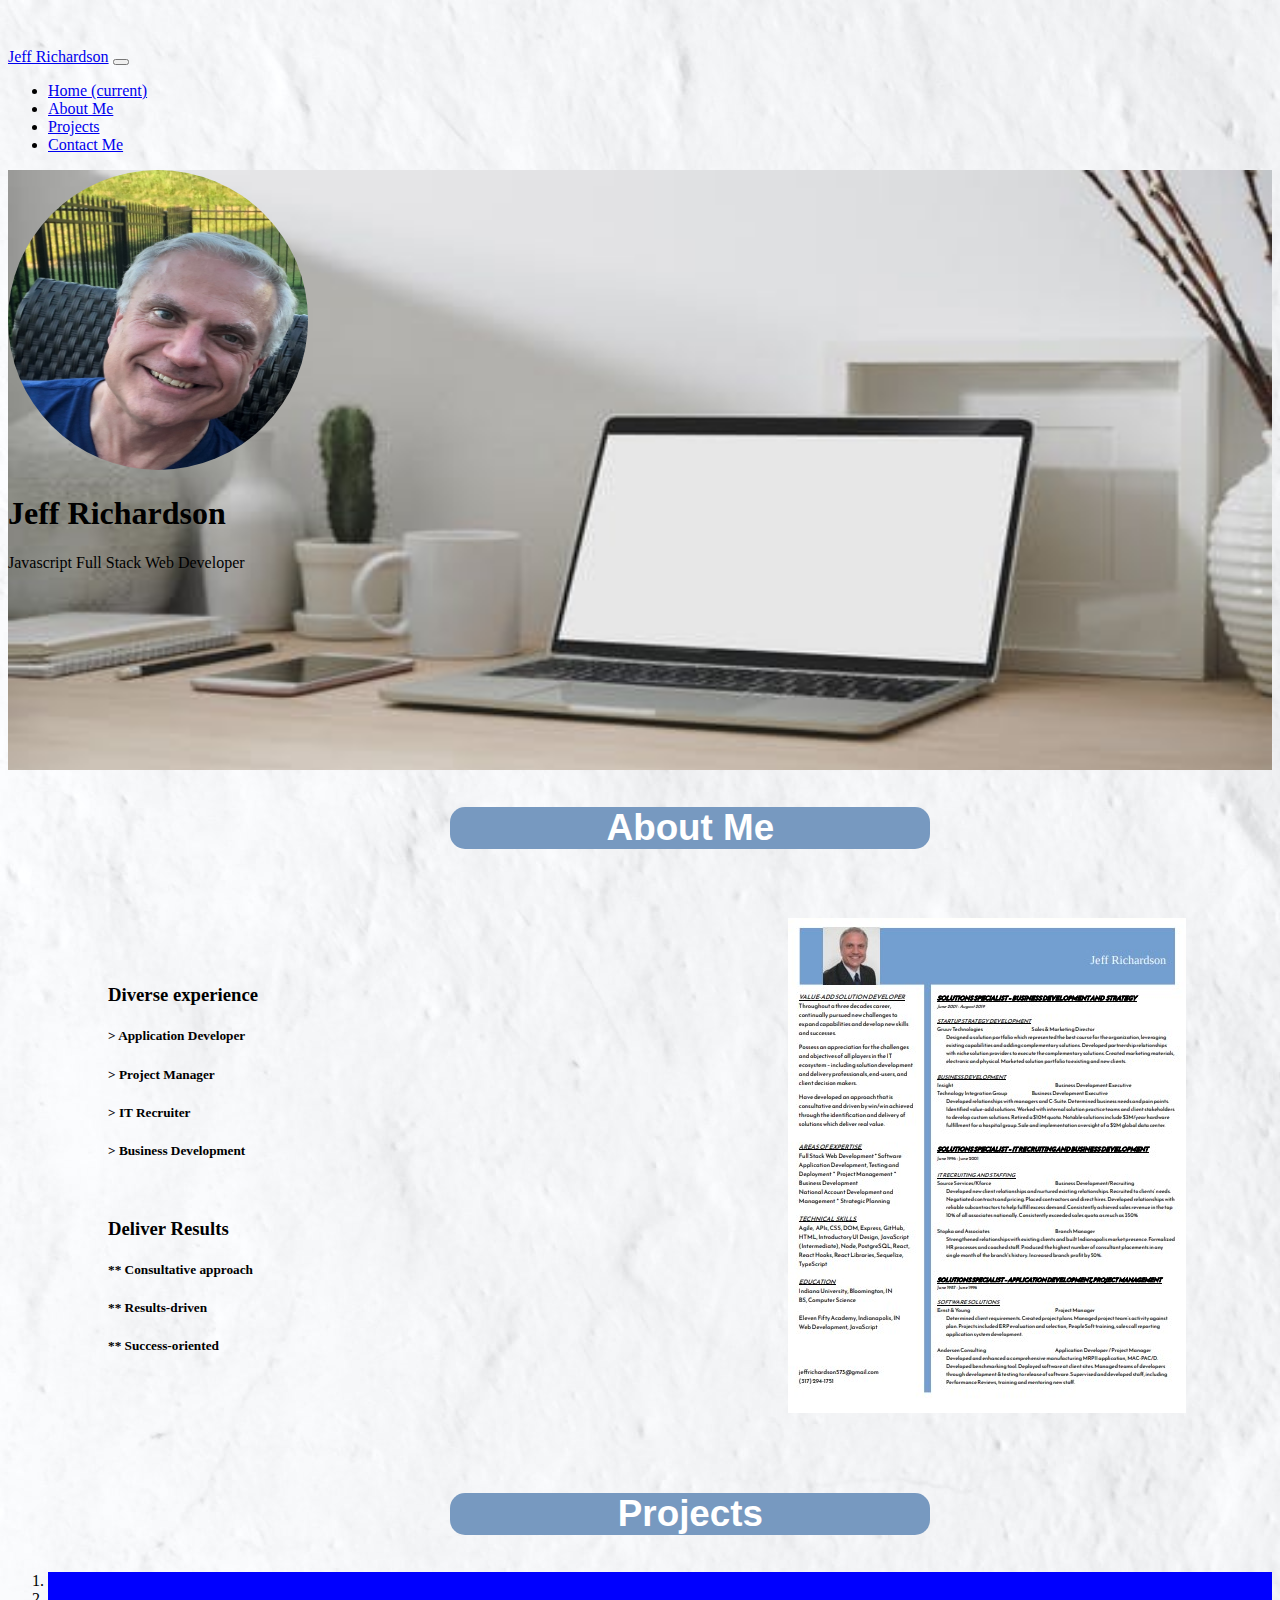
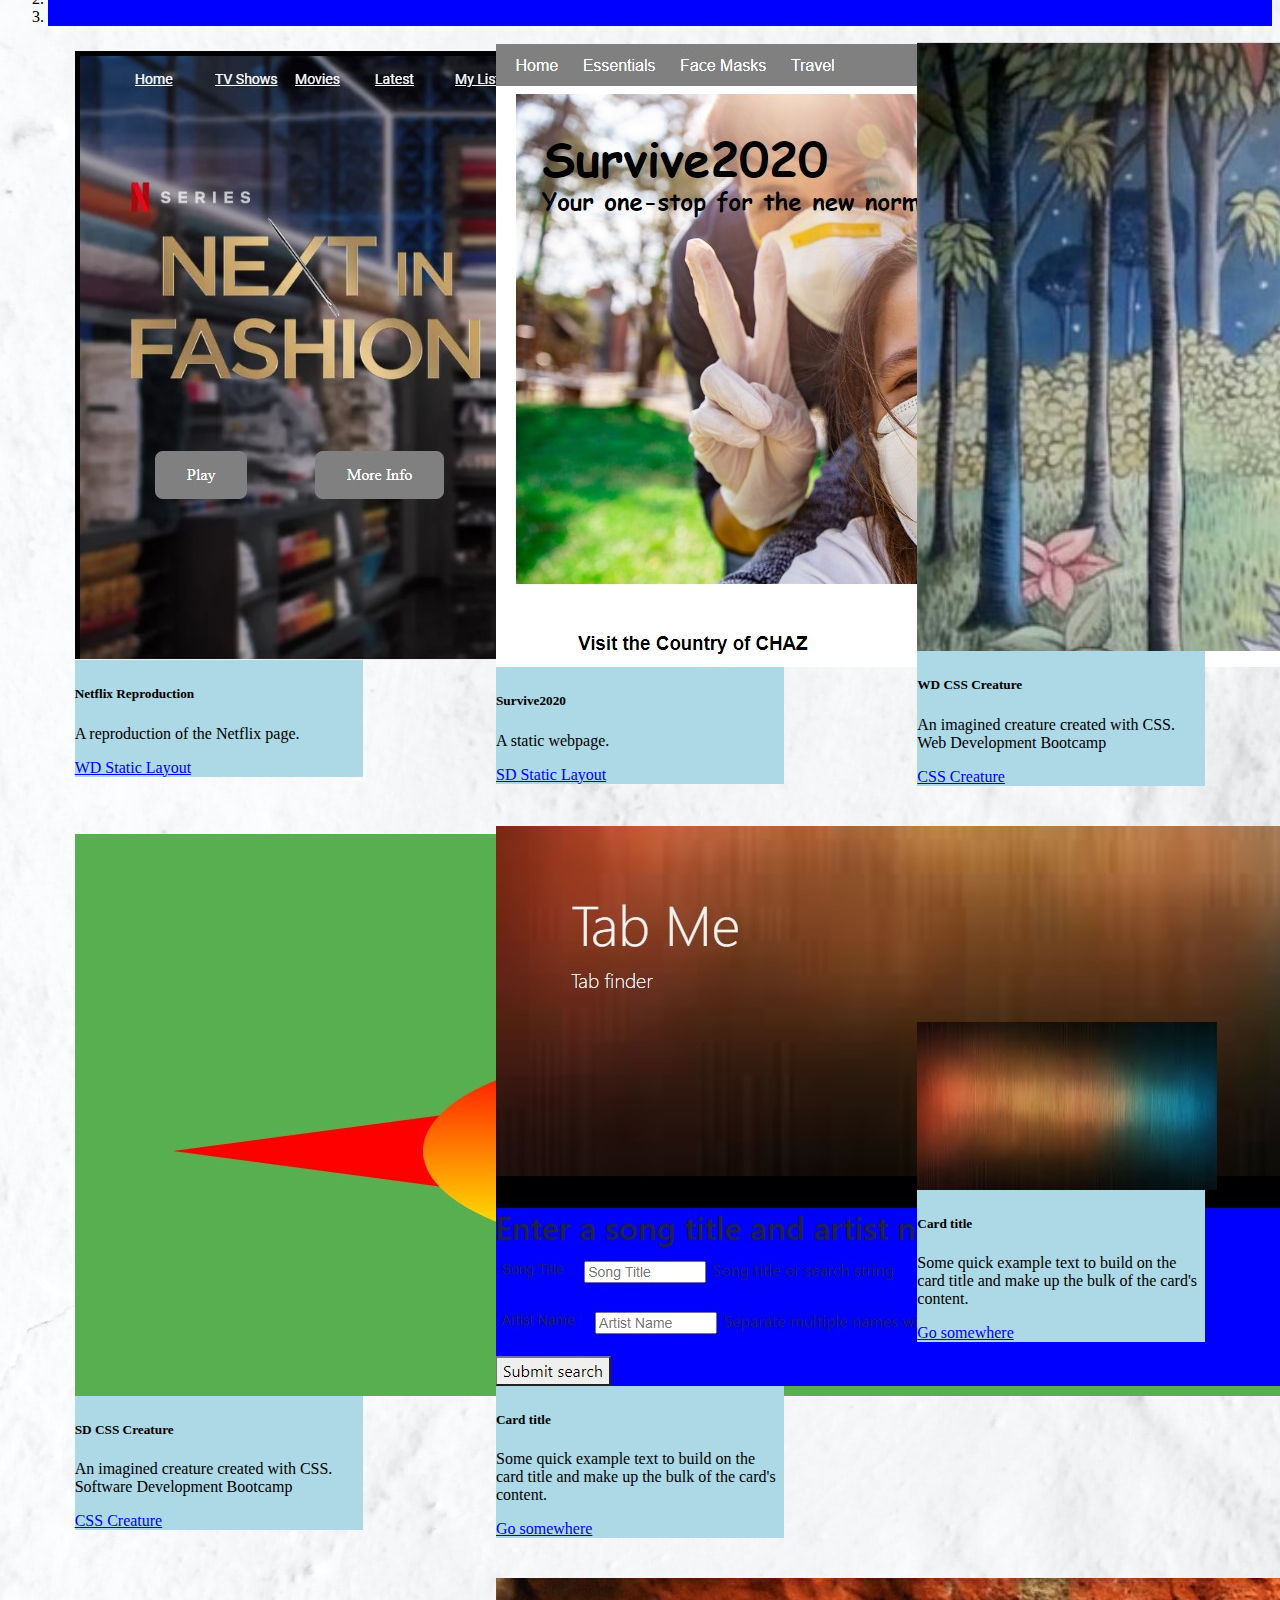
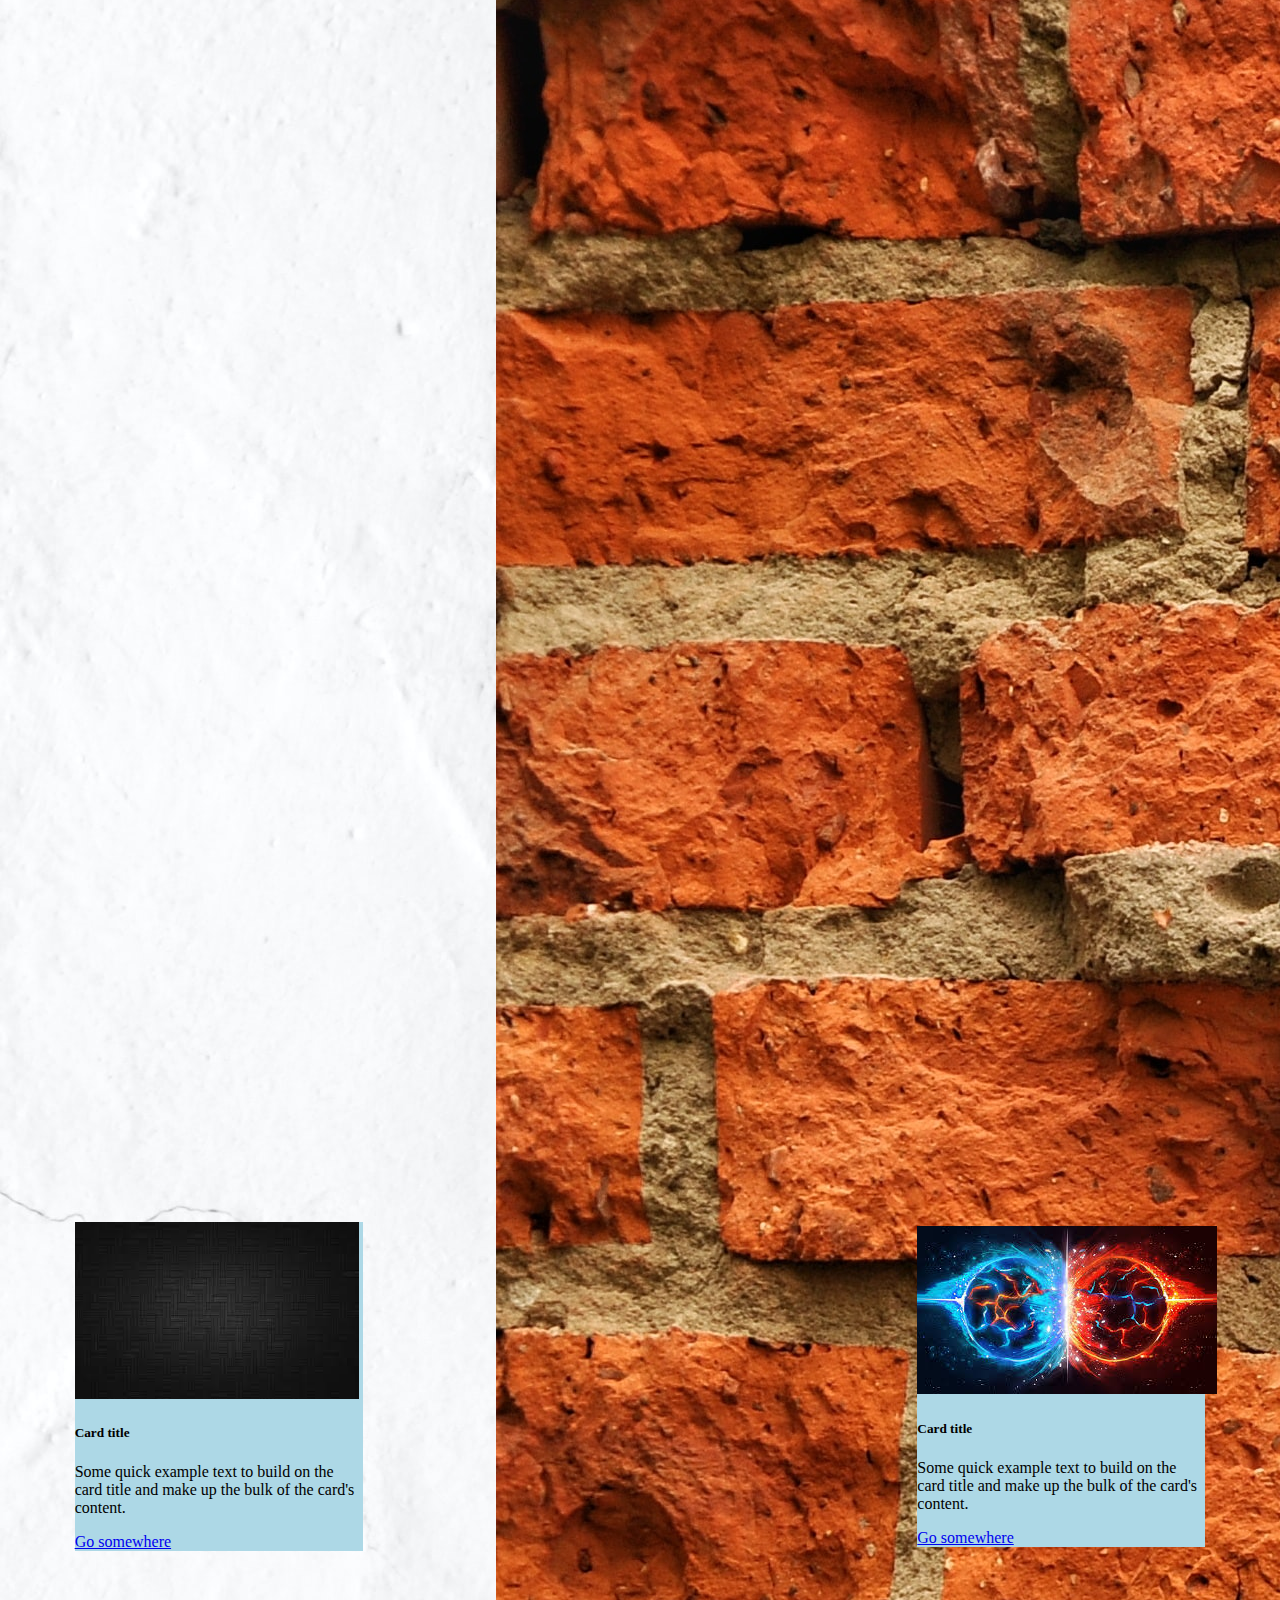
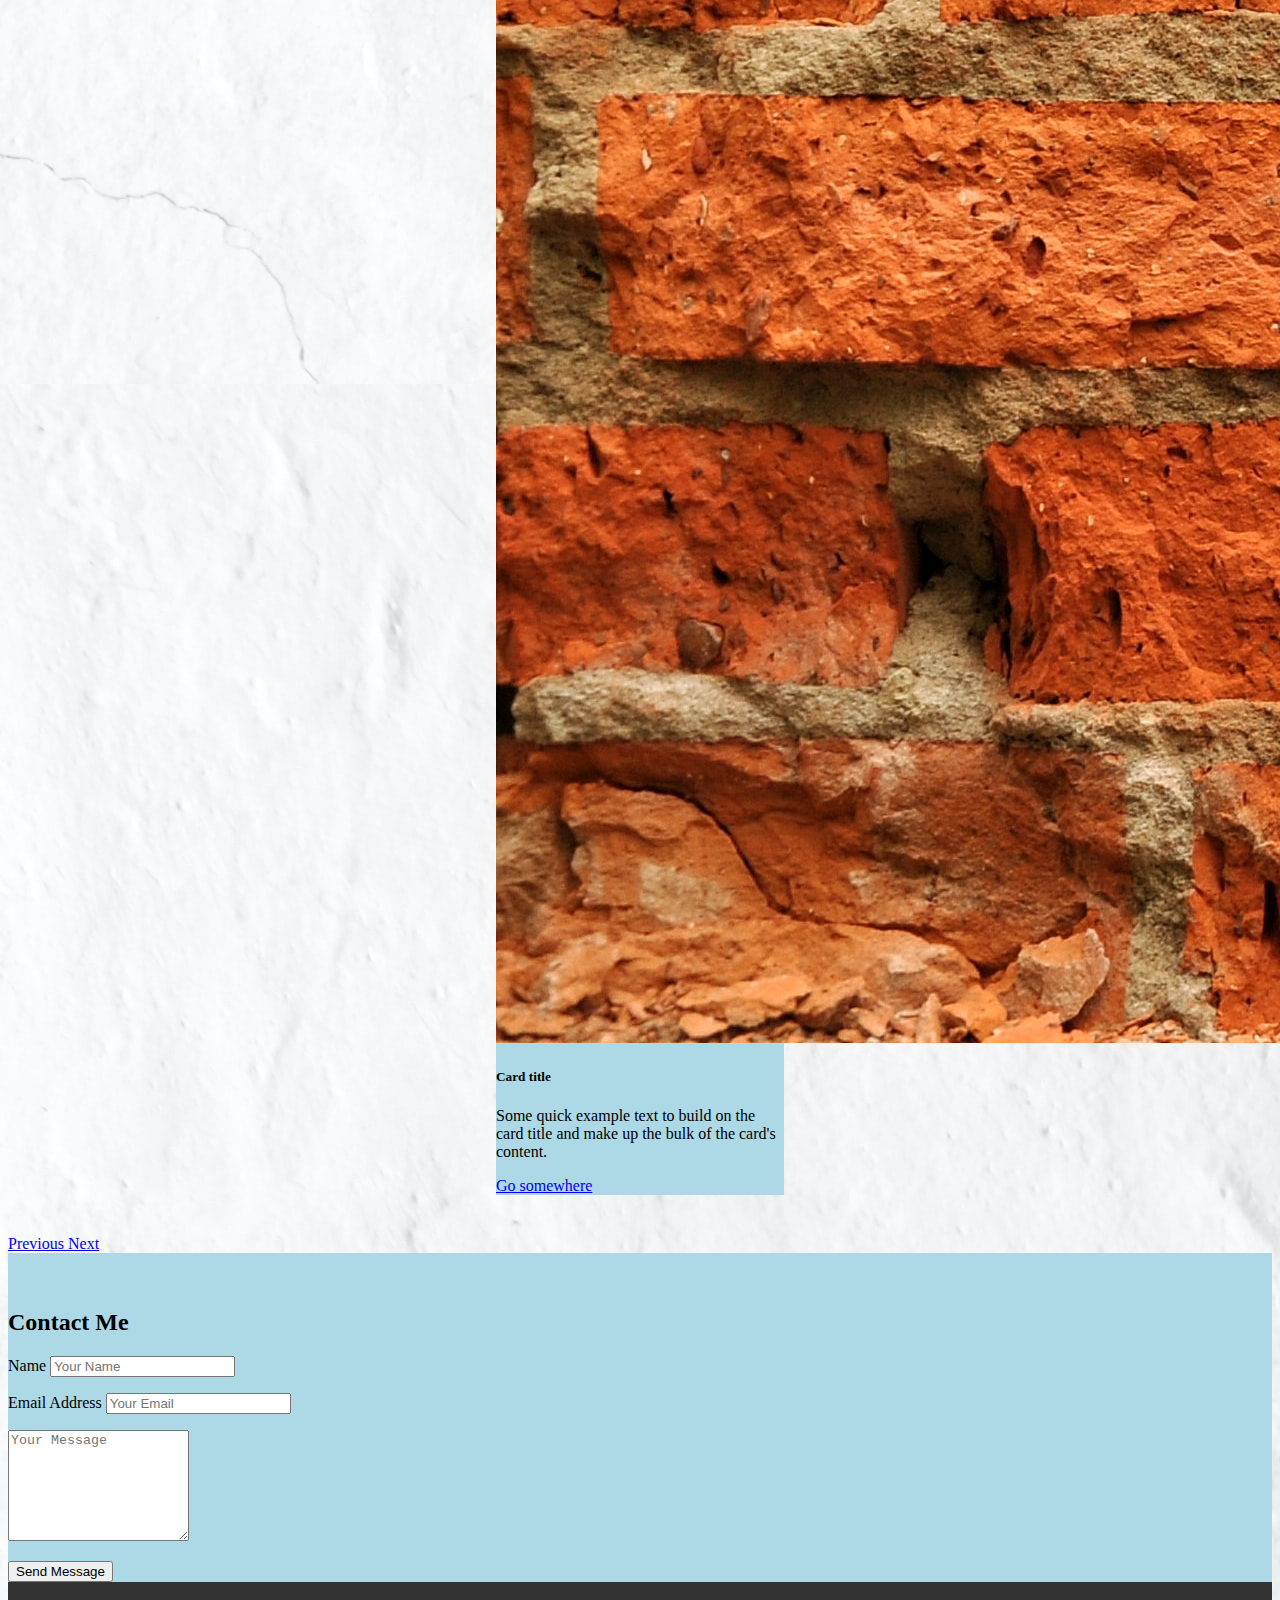
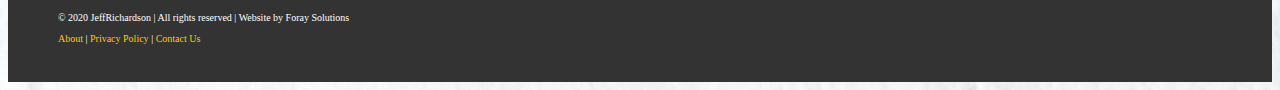
==== commit 93e516c1: "ready to present for SD GoldBadge Final" ====
--- a/index.html
+++ b/index.html
@@ -137,7 +137,7 @@
                         <div class="card-body">
                         <h5 class="card-title">Netflix Reproduction</h5>
                         <p class="card-text">A reproduction of the Netflix page.</p>
-                        <a href="#" class="btn btn-primary">WD Static Layout</a>
+                        <a href=" https://jeffrichardson1150.github.io/staticLayout/" class="btn btn-primary">WD Static Layout</a>
                         </div>
                     </div>
                 
@@ -146,7 +146,7 @@
                         <div class="card-body">
                         <h5 class="card-title">Survive2020</h5>
                         <p class="card-text">A static webpage.</p>
-                        <a href="#" class="btn btn-primary">SD Static Layout</a>
+                        <a href=" https://jeffrichardson1150.github.io/SDStaticStorefront/" class="btn btn-primary">SD Static Layout</a>
                         </div>
                     </div>
                 
@@ -155,7 +155,7 @@
                         <div class="card-body">
                         <h5 class="card-title">WD CSS Creature</h5>
                         <p class="card-text">An imagined creature created with CSS. Web Development Bootcamp</p>
-                        <a href="#" class="btn btn-primary">CSS Creature</a>
+                        <a href="https://jeffrichardson1150.github.io/cssCreature/" class="btn btn-primary">CSS Creature</a>
                         </div>
                     </div>
                     
@@ -176,16 +176,16 @@
                         <div class="card-body">
                             <h5 class="card-title">SD CSS Creature</h5>
                             <p class="card-text">An imagined creature created with CSS. Software Development Bootcamp</p>
-                            <a href="#" class="btn btn-primary">CSS Creature</a>
+                            <a href="https://jeffrichardson1150.github.io/cssCreatureSD/" class="btn btn-primary">CSS Creature</a>
                         </div>
                     </div>
                     
                     <div class="card" style="width: 18rem;">
-                        <img src="./assets/API-Songsterr.jpg" class="card-img-top" alt="...">
-                        <div class="card-body">
-                        <h5 class="card-title">Card title</h5>
-                        <p class="card-text">Some quick example text to build on the card title and make up the bulk of the card's content.</p>
-                        <a href="#" class="btn btn-primary">Go somewhere</a>
+                        <img src="./assets/Songsterr.jpg" class="card-img-top" alt="...">
+                        <div class="card-body">
+                        <h5 class="card-title">Card title</h5>
+                        <p class="card-text">Some quick example text to build on the card title and make up the bulk of the card's content.</p>
+                        <a href="https://jeffrichardson1150.github.io/API-Songster/" class="btn btn-primary">Go somewhere</a>
                         </div>
                     </div>
                 
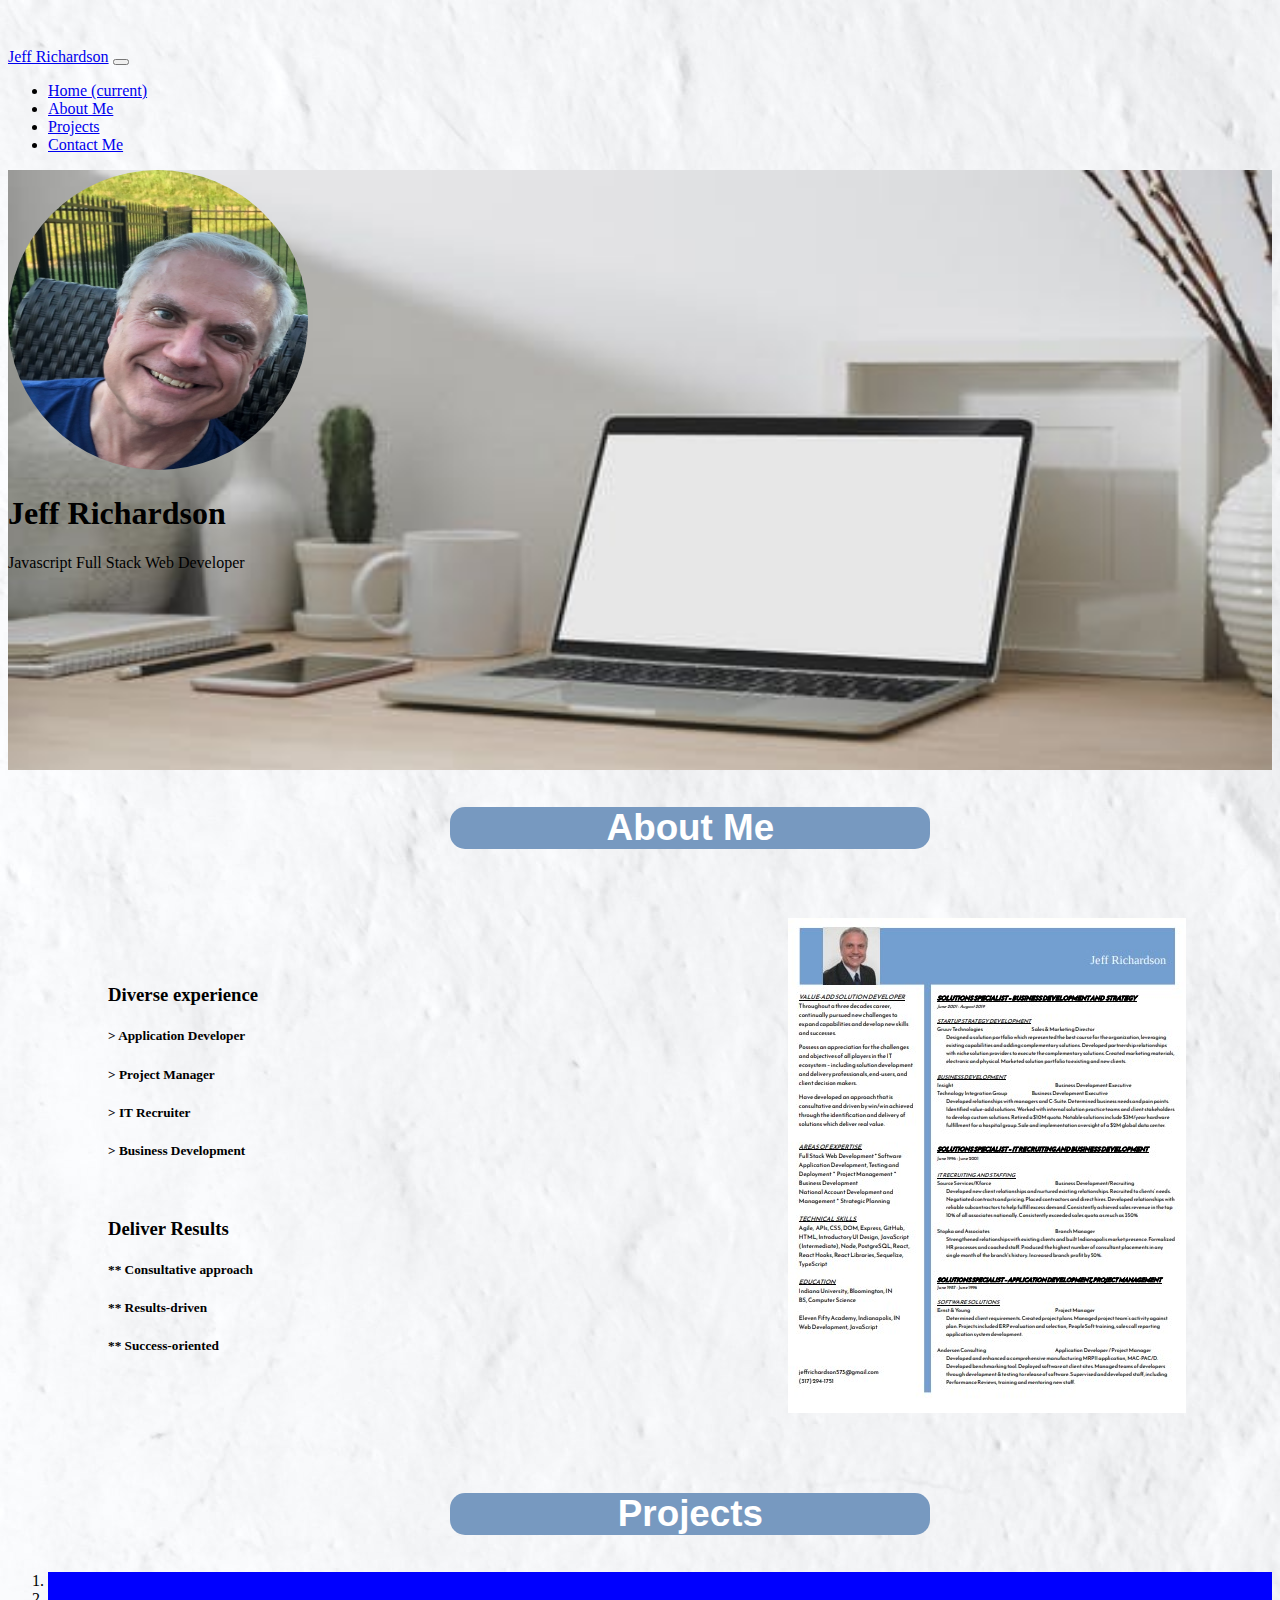
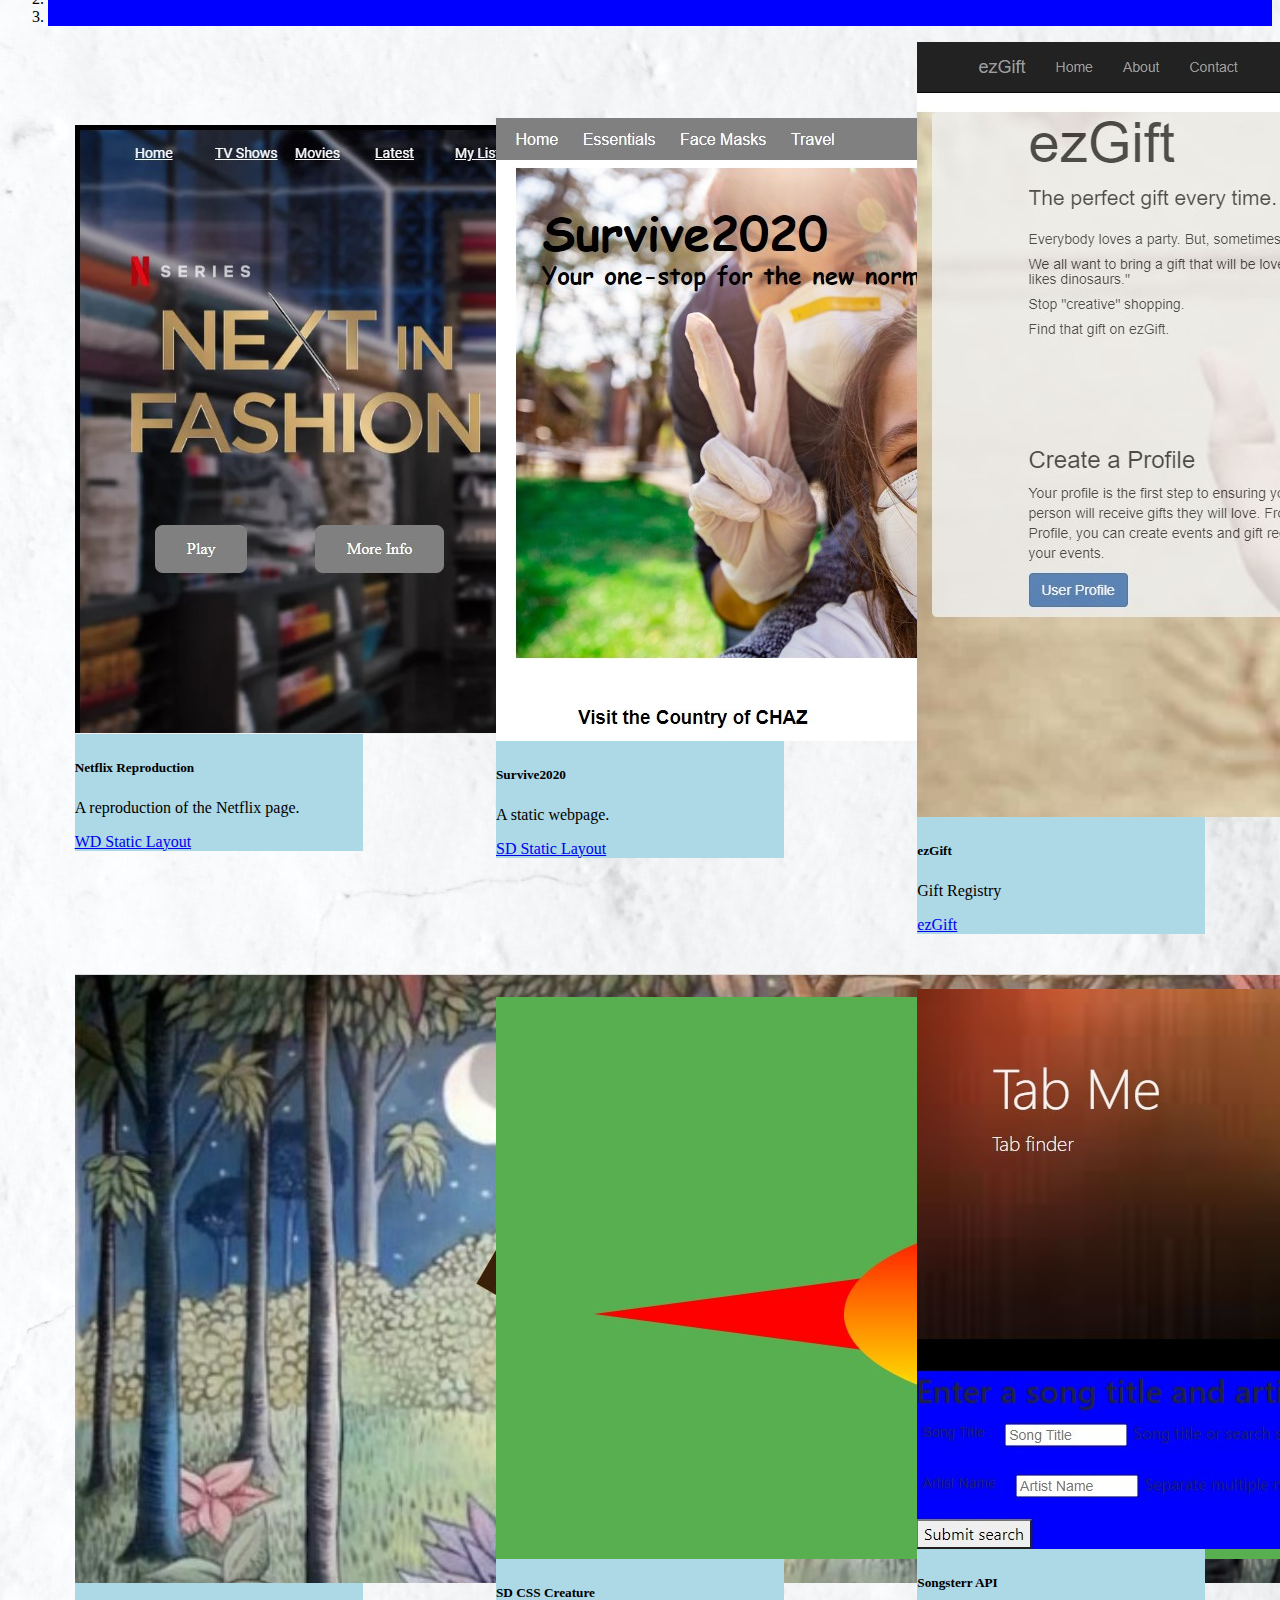
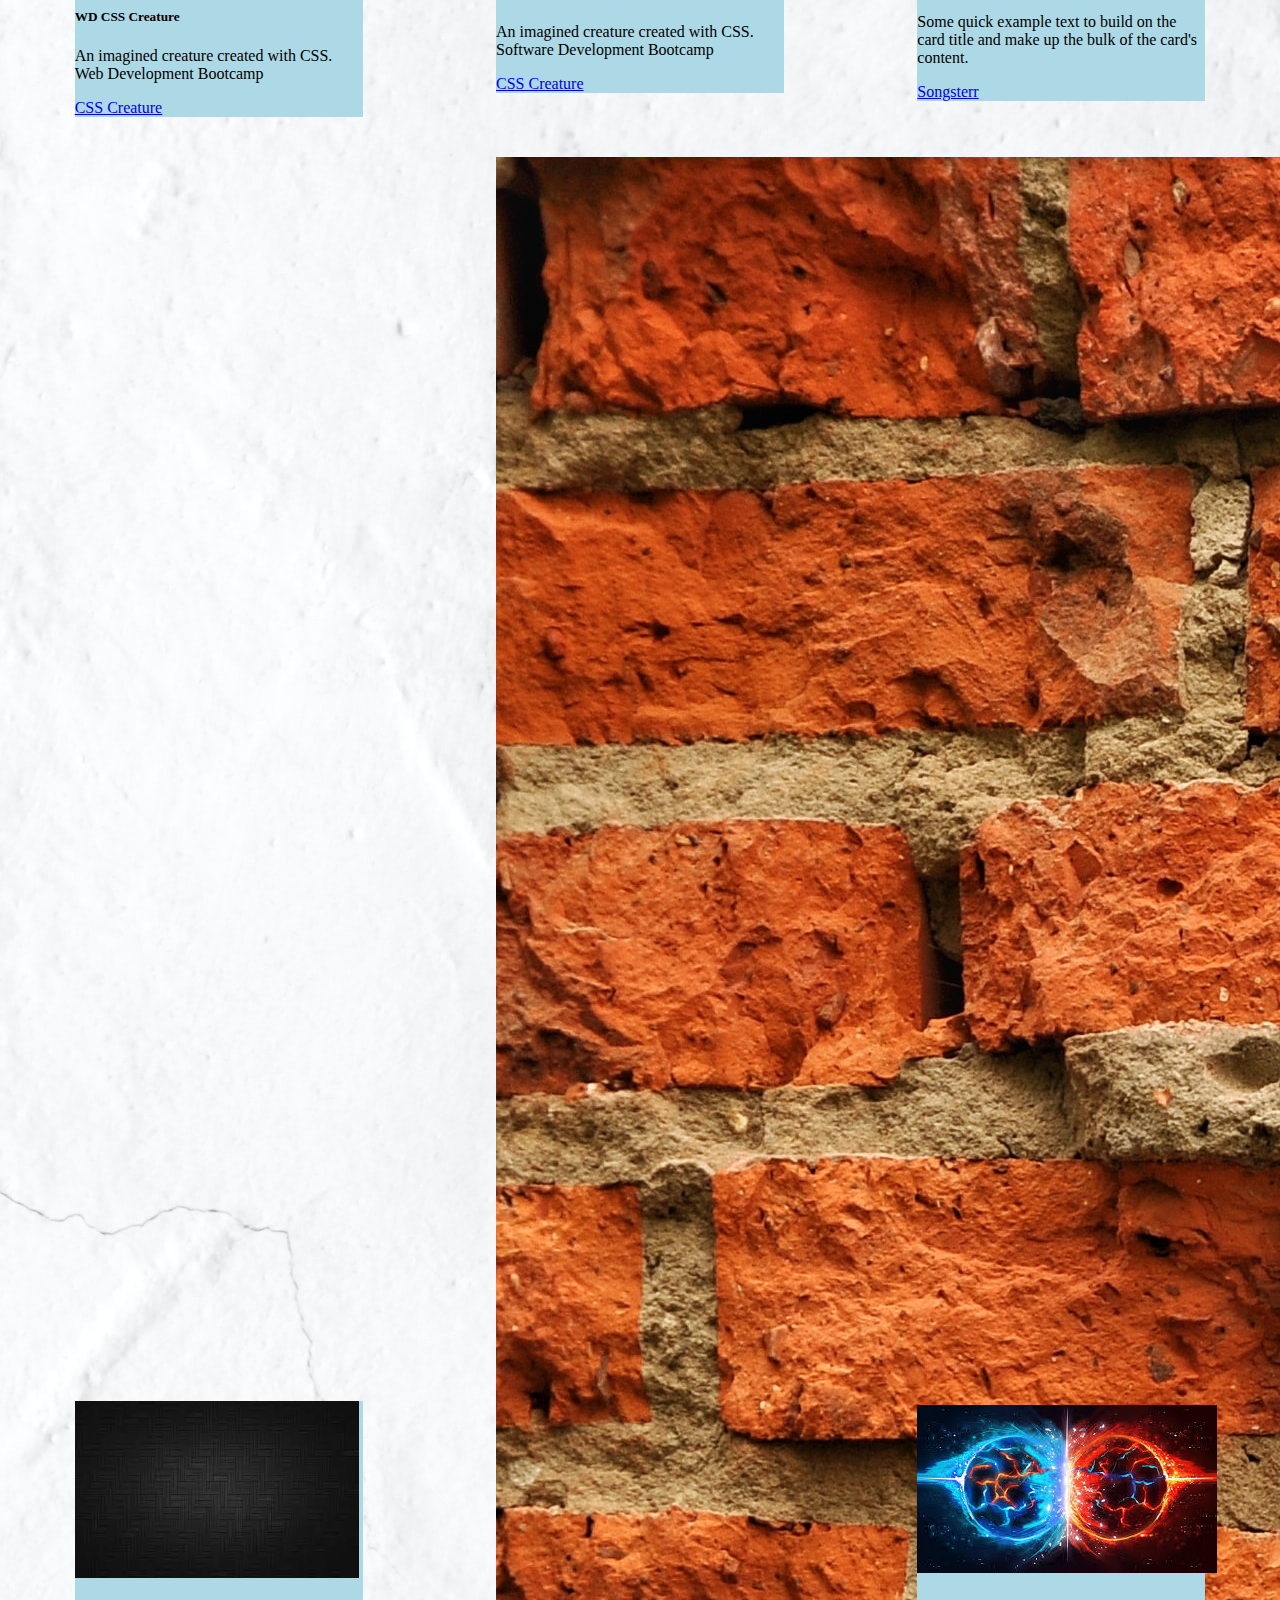
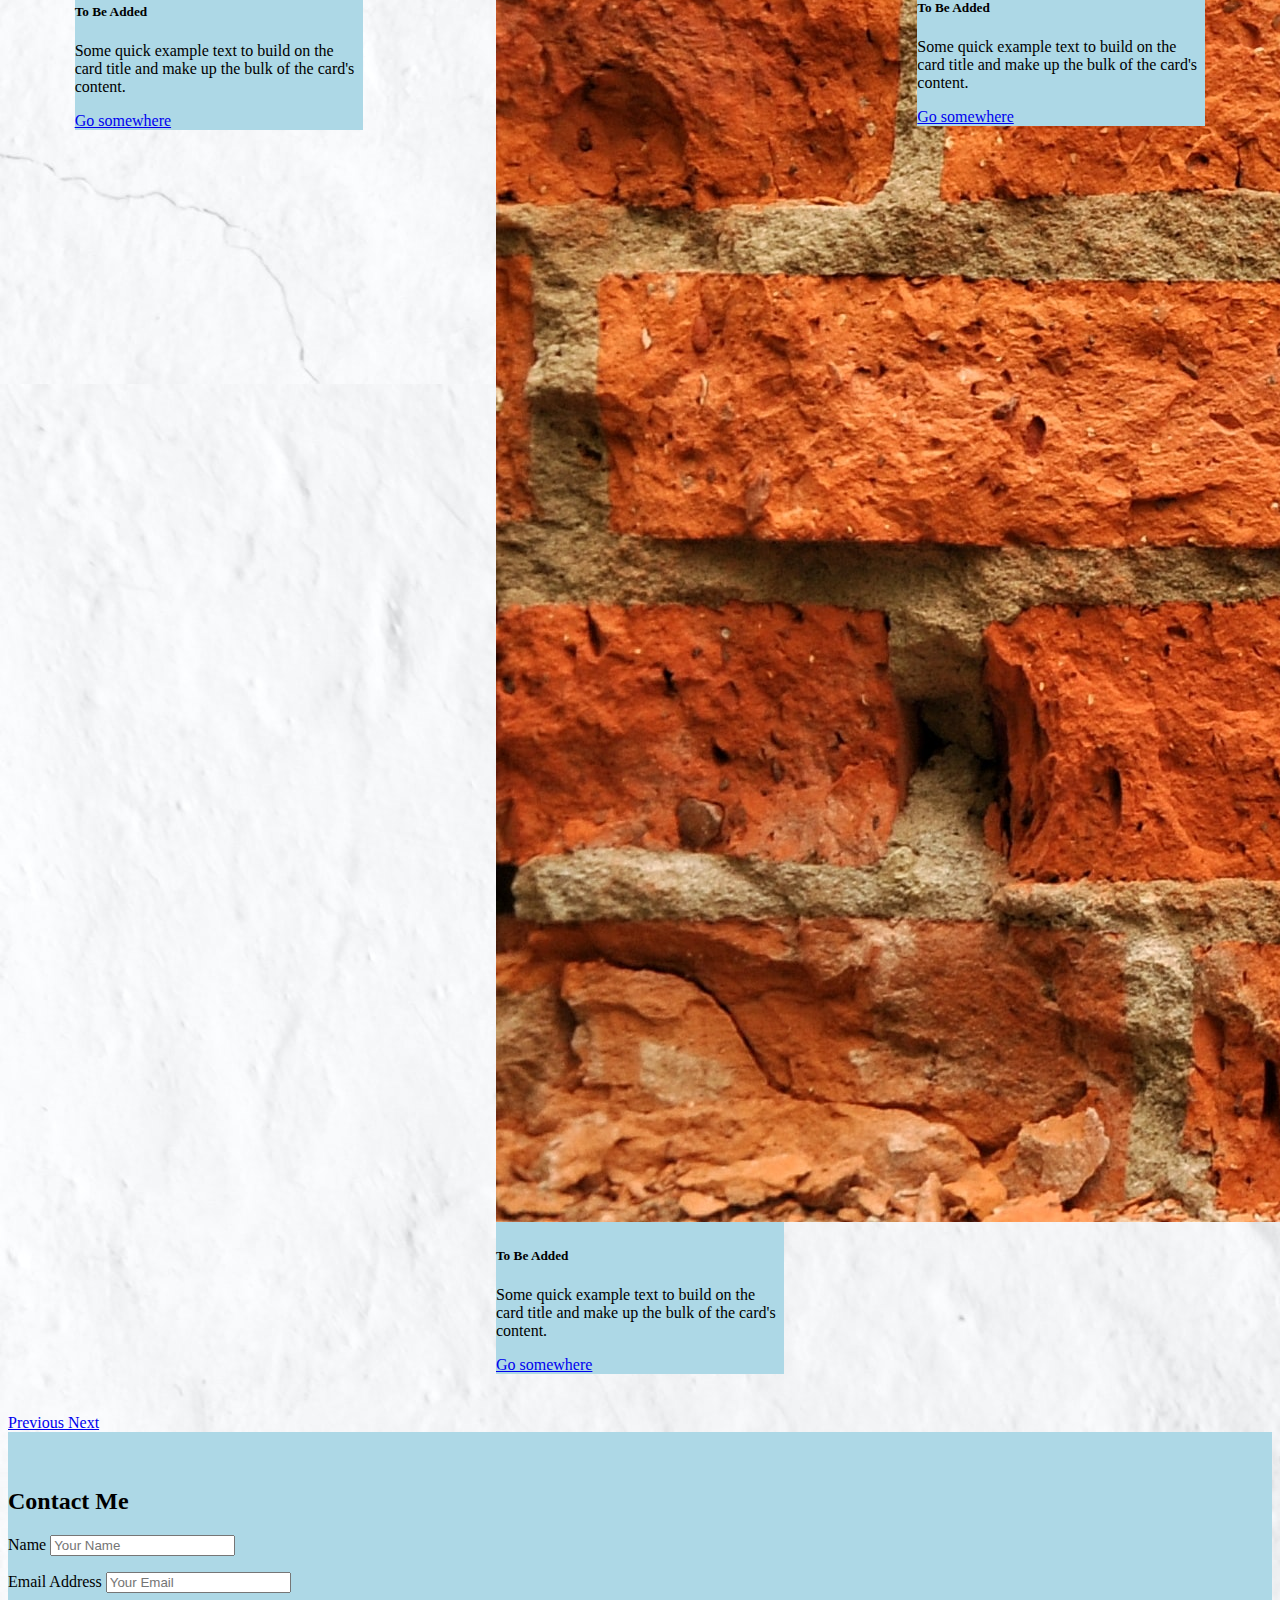
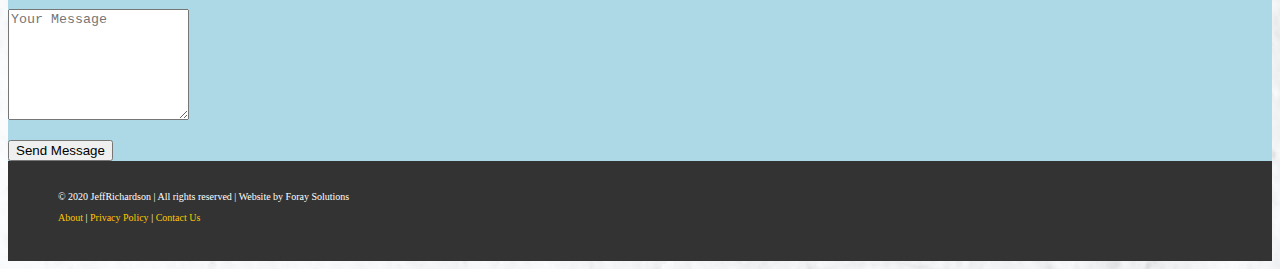
==== commit 5edd8674: "added ezGift" ====
--- a/index.html
+++ b/index.html
@@ -150,15 +150,15 @@
                         </div>
                     </div>
                 
-                    <div class="card" >
-                        <img src="./assets/cssCreature.jpg" class="card-img-top" alt="...">
-                        <div class="card-body">
-                        <h5 class="card-title">WD CSS Creature</h5>
-                        <p class="card-text">An imagined creature created with CSS. Web Development Bootcamp</p>
-                        <a href="https://jeffrichardson1150.github.io/cssCreature/" class="btn btn-primary">CSS Creature</a>
-                        </div>
-                    </div>
-                    
+                    <div class="card" style="width: 18rem;">
+                      <img src="./assets/ezGift.jpg" class="card-img-top" alt="...">
+                      <div class="card-body">
+                      <h5 class="card-title">ezGift</h5>
+                      <p class="card-text">Gift Registry</p>
+                      <a href="https://ezgiftwebmvc.azurewebsites.net" class="btn btn-primary">ezGift</a>
+                      </div>
+                  </div>
+
                 </div>
                 <!--
 
@@ -171,6 +171,17 @@
 
             <div class="carousel-item">
                 <div id="cards-horizontal">
+
+                  <div class="card" >
+                    <img src="./assets/cssCreature.jpg" class="card-img-top" alt="...">
+                    <div class="card-body">
+                    <h5 class="card-title">WD CSS Creature</h5>
+                    <p class="card-text">An imagined creature created with CSS. Web Development Bootcamp</p>
+                    <a href="https://jeffrichardson1150.github.io/cssCreature/" class="btn btn-primary">CSS Creature</a>
+                    </div>
+                  </div>
+
+
                     <div class="card" style="width: 18rem; background-color: lightblue;">
                         <img src="./assets/cssCreatureSD.jpg" class="card-img-top" alt="...">
                         <div class="card-body">
@@ -183,20 +194,12 @@
                     <div class="card" style="width: 18rem;">
                         <img src="./assets/Songsterr.jpg" class="card-img-top" alt="...">
                         <div class="card-body">
-                        <h5 class="card-title">Card title</h5>
+                        <h5 class="card-title">Songsterr API</h5>
                         <p class="card-text">Some quick example text to build on the card title and make up the bulk of the card's content.</p>
-                        <a href="https://jeffrichardson1150.github.io/API-Songster/" class="btn btn-primary">Go somewhere</a>
+                        <a href="https://jeffrichardson1150.github.io/API-Songster/" class="btn btn-primary">Songsterr</a>
                         </div>
                     </div>
                 
-                    <div class="card" style="width: 18rem;">
-                        <img src="./assets//copperBlue.jpg" class="card-img-top" alt="...">
-                        <div class="card-body">
-                        <h5 class="card-title">Card title</h5>
-                        <p class="card-text">Some quick example text to build on the card title and make up the bulk of the card's content.</p>
-                        <a href="#" class="btn btn-primary">Go somewhere</a>
-                        </div>
-                    </div>
                 </div>
             </div>
             <div class="carousel-item">
@@ -204,7 +207,7 @@
                     <div class="card" style="width: 18rem;">
                         <img src="./assets/blackHatch.jpg" class="card-img-top" alt="...">
                         <div class="card-body">
-                        <h5 class="card-title">Card title</h5>
+                        <h5 class="card-title">To Be Added</h5>
                         <p class="card-text">Some quick example text to build on the card title and make up the bulk of the card's content.</p>
                         <a href="#" class="btn btn-primary">Go somewhere</a>
                         </div>
@@ -213,7 +216,7 @@
                     <div class="card" style="width: 18rem; background-color: lightblue;">
                         <img src="/assets/wallpaper-orangebrick.jpg" class="card-img-top" alt="...">
                         <div class="card-body">
-                        <h5 class="card-title">Card title</h5>
+                        <h5 class="card-title">To Be Added</h5>
                         <p class="card-text">Some quick example text to build on the card title and make up the bulk of the card's content.</p>
                         <a href="#" class="btn btn-primary">Go somewhere</a>
                         </div>
@@ -222,7 +225,7 @@
                     <div class="card" style="width: 18rem;">
                         <img src="./assets/worldsCollide.jpg" class="card-img-top" alt="...">
                         <div class="card-body">
-                        <h5 class="card-title">Card title</h5>
+                        <h5 class="card-title">To Be Added</h5>
                         <p class="card-text">Some quick example text to build on the card title and make up the bulk of the card's content.</p>
                         <a href="#" class="btn btn-primary">Go somewhere</a>
                         </div>
